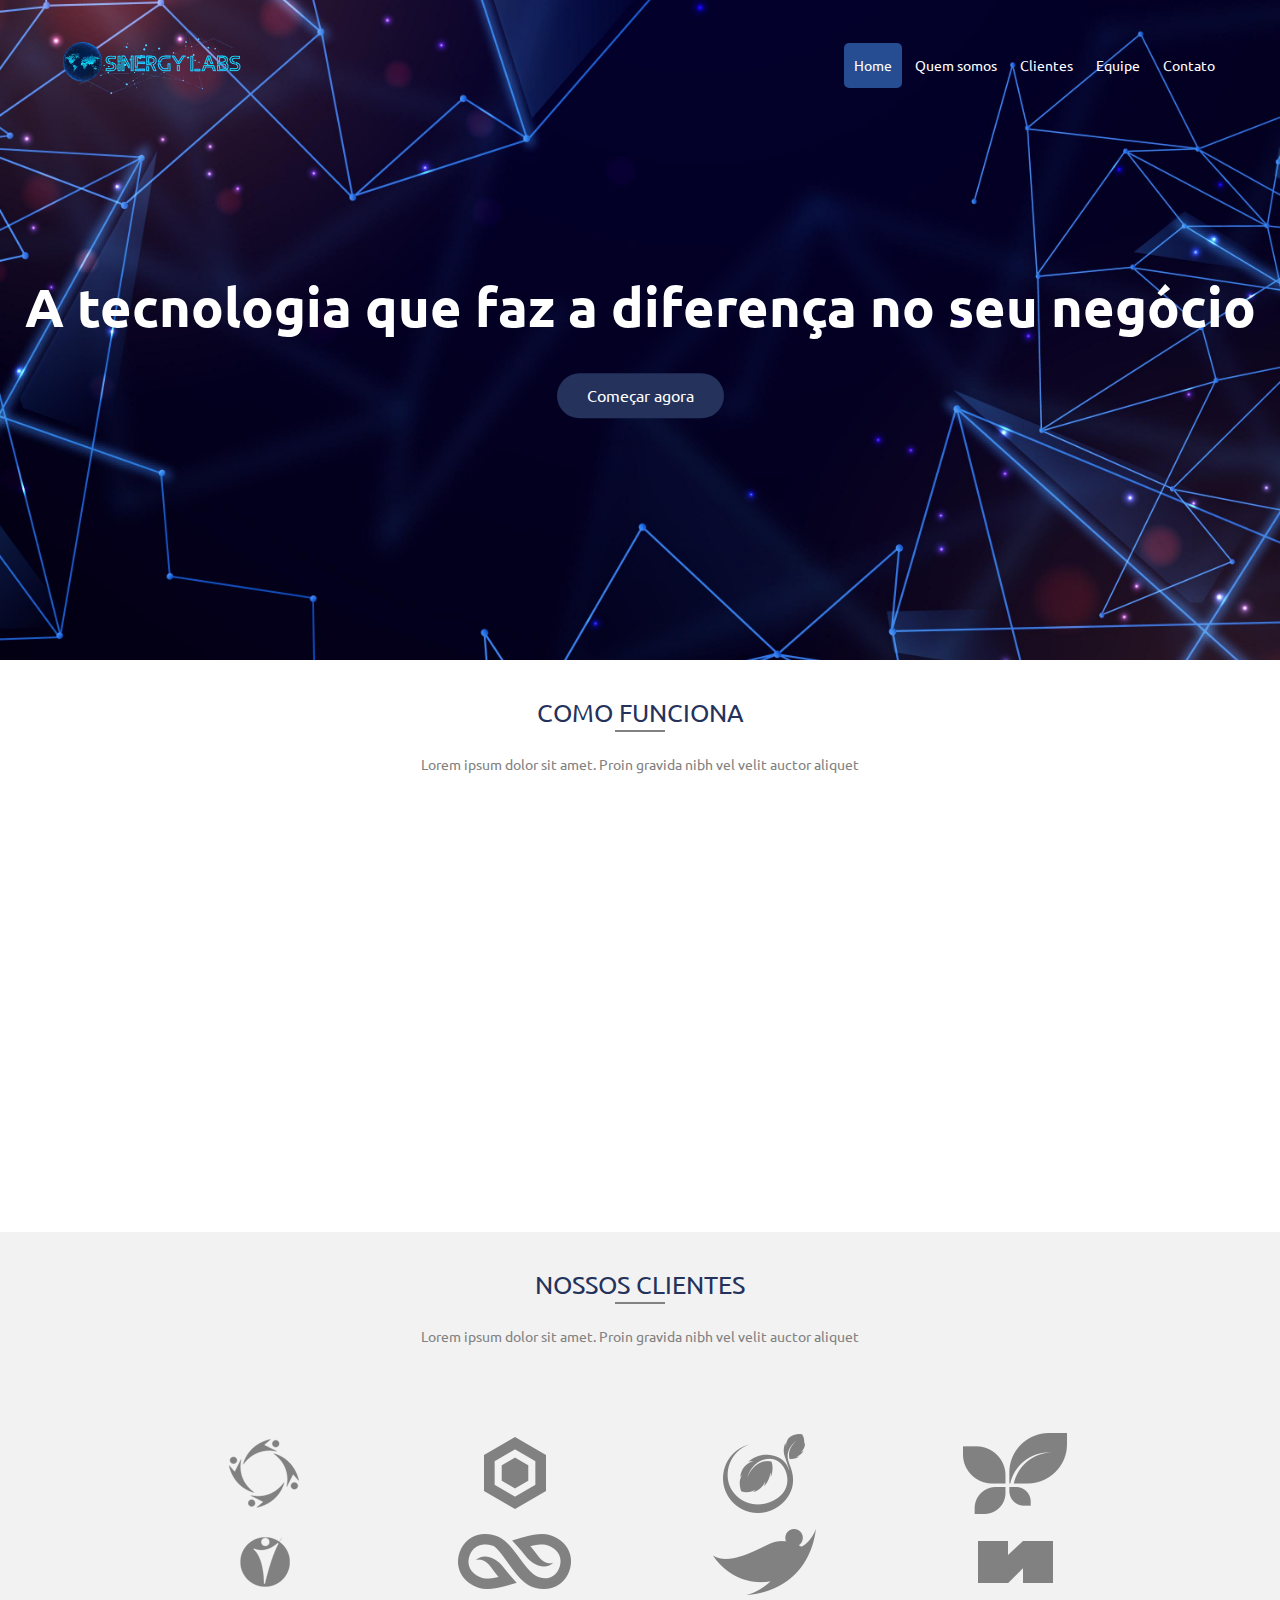
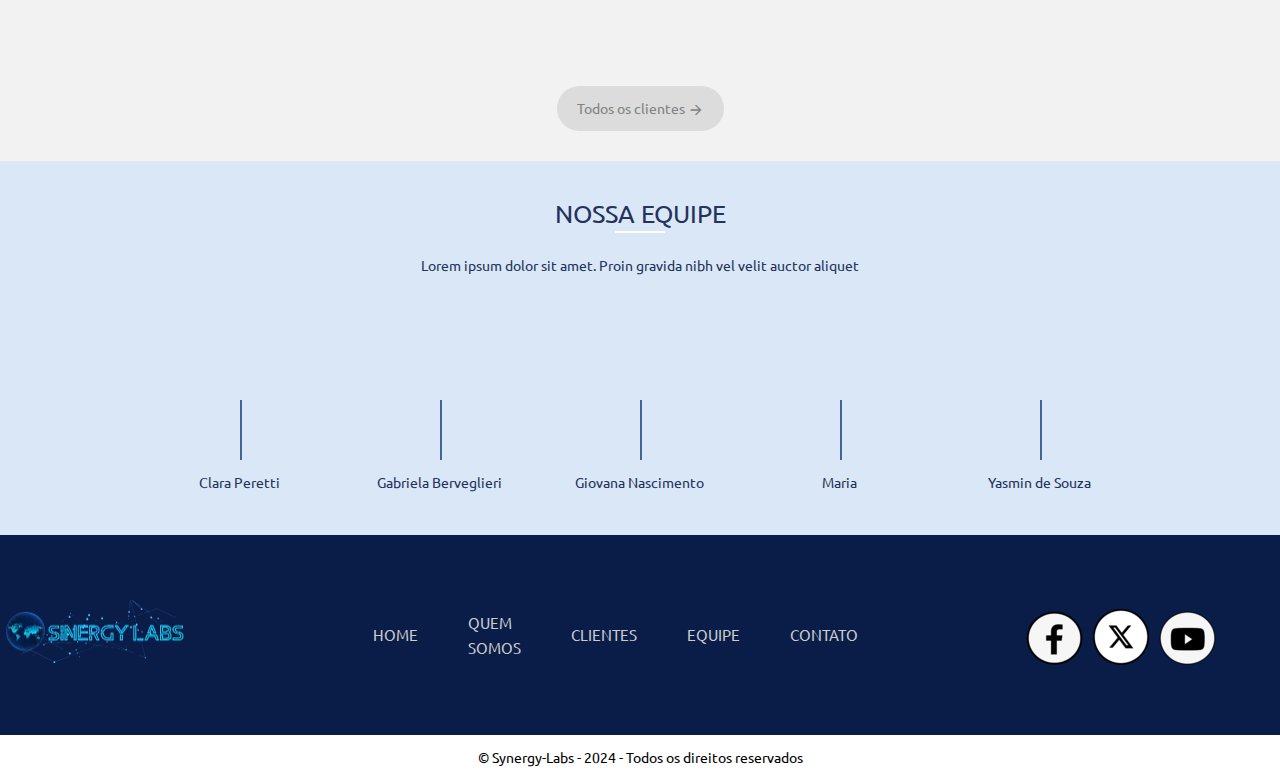
==== index.html @ ee0188ac "commit clara" ====
<!doctype html>
<html lang="pt-br">
<head>
  <meta charset="UTF-8">
  <meta http-equiv="X-UA-Compatible" content="IE=edge">
  <meta name="viewport" content="width=device-width, initial-scale=1">
  <title>Chatschool</title>
  <link href="https://fonts.googleapis.com/css?family=Open+Sans" rel="stylesheet">
  <link href="https://fonts.googleapis.com/icon?family=Material+Icons" rel="stylesheet">
  <link href="css/pages/home.min.css" rel="stylesheet">
  <link href="https://unpkg.com/aos@2.3.1/dist/aos.css" rel="stylesheet">
</head>
<body>
  <header id="header" class="page-home">
    <div class="container">
      <div class="row">
        <div class="col col-desktop-3 col-6">
          <a href="index.html">
            <img src="images/logo-synergy.png" alt="Logo da Chatschool">
          </a>
        </div>
        <div class="col col-desktop-9 col-6">
          <nav>
            <ul>
              <li><a href="/" class="active">Home</a></li>
              <li><a href="quem-somos.html">Quem somos</a></li>
              <li><a href="clientes.html">Clientes</a></li>
              <li><a href="equipe.html">Equipe</a></li>
              <li><a href="contato.html">Contato</a></li>
            </ul>
          </nav>
        </div>
      </div>
      <div class="row">
        <div class="col col-desktop-12 title">
          <h1>A tecnologia que faz a diferença no seu negócio</h1>
          <a href="produto.html" class="btn">Começar agora</a>
        </div>
      </div>
    </div>
  </header>
  <main>
    <section id="how-it-work" class="section section-center">
      <h2>Como funciona</h2>
      <p class="subtitle">Lorem ipsum dolor sit amet. Proin gravida nibh vel velit auctor aliquet</p>

      <div class="container">
        <div class="row">
          <div class="col col-desktop-4" data-aos="fade-right">
            <div class="icon-container">
              <i class="material-icons">schedule</i>
            </div>
            <h3>Chat em tempo real</h3>
            <p>Aenean sollicitudin, lorem quis bibendum. Lorem Ipsum. Proin gravida nibh vel velit auctor aliquet. Aenean sollicitudin, lorem quis bibendum auctor,</p>
            <p><a href="" id="btn-como-funciona" class="btn">Saiba mais</a></p>
          </div>
          <div class="col col-desktop-4" data-aos="zoom-in">
            <div class="icon-container">
              <i class="material-icons">work</i>
            </div>
            <h3>Grupo de trabalho</h3>
            <p>Aenean sollicitudin, lorem quis bibendum. Lorem Ipsum. Proin gravida nibh vel velit auctor aliquet. Aenean sollicitudin, lorem quis bibendum auctor,</p>
            <p><a href="" id="btn-como-funciona" class="btn">Saiba mais</a></p>
          </div>
          <div class="col col-desktop-4" data-aos="fade-left">
            <div class="icon-container">
              <i class="material-icons">https</i>
            </div>
            <h3>Segurança</h3>
            <p>Aenean sollicitudin, lorem quis bibendum. Lorem Ipsum. Proin gravida nibh vel velit auctor aliquet. Aenean sollicitudin, lorem quis bibendum auctor,</p>
            <p><a href="" id="btn-como-funciona" class="btn">Saiba mais</a></p>
          </div>
        </div>
      </div>

    </section>
    <section id="customers" class="section section-center">
      <h2>Nossos clientes</h2>
      <p class="subtitle">Lorem ipsum dolor sit amet. Proin gravida nibh vel velit auctor aliquet</p>

      <div class="container">
        <div class="row">
          <div class="col col-desktop-3"><img src="images/clientes/icon1.png" alt=""></div>
          <div class="col col-desktop-3"><img src="images/clientes/icon2.png" alt=""></div>
          <div class="col col-desktop-3"><img src="images/clientes/icon3.png" alt=""></div>
          <div class="col col-desktop-3"><img src="images/clientes/icon4.png" alt=""></div>
        </div>

        <div class="row">
          <div class="col col-desktop-3"><img src="images/clientes/icon5.png" alt=""></div>
          <div class="col col-desktop-3"><img src="images/clientes/icon6.png" alt=""></div>
          <div class="col col-desktop-3"><img src="images/clientes/icon7.png" alt=""></div>
          <div class="col col-desktop-3"><img src="images/clientes/icon8.png" alt=""></div>
        </div>
        <div class="row">
          <div class="col col-desktop-12">
            <a href="" class="btn">Todos os clientes <i class="material-icons">arrow_forward</i></a>
          </div>
        </div>
      </div>
    </section>
    <section id="team" class="section section-center">
      <h2>Nossa equipe</h2>
      <p class="subtitle">Lorem ipsum dolor sit amet. Proin gravida nibh vel velit auctor aliquet</p>
      <div class="container">
        <div class="row">
          <div class="col col-offset-desktop-1 col-desktop-2">
            <div class="img-box-round"><img src="images/team/minhafoto.jpg" alt=""></div>
            <p class="img-box-label">Clara Peretti</p>
          </div>
          <div class="col col-desktop-2">
            <div class="img-box-round"><img src="images/team/minhafoto.jpg" alt=""></div>
            <p class="img-box-label">Gabriela Berveglieri</p>
          </div>
          <div class="col col-desktop-2">
            <div class="img-box-round"><img src="images/team/minhafoto.jpg" alt=""></div>
            <p class="img-box-label">Giovana Nascimento</p>
          </div>
          <div class="col col-desktop-2">
            <div class="img-box-round"><img src="images/team/minhafoto.jpg" alt=""></div>
            <p class="img-box-label">Maria</p>
          </div>
          <div class="col col-desktop-2">
            <div class="img-box-round"><img src="images/team/minhafoto.jpg" alt=""></div>
            <p class="img-box-label">Yasmin de Souza</p>
          </div>
        </div>
      </div>
    </section>
  </main>
  <footer id="footer">
    <div class="container">
      <div class="row" id="container-footer-main">
        <div class="col col-offset-desktop-1 col-desktop-3">
          <p><a href=""><img src="images/logo-synergy.png" alt="Logo da Chatschool"></a></p>
        </div>
        <div id="container-footer">
          <div id="subcontainer-footer" class="col col-offset-desktop-1 col-desktop-2 col-2">
            <nav>
              <ul>
                <li><a href="/" class="active">Home</a></li>
                <li><a href="quem-somos.html">Quem somos</a></li>
                <li><a href="clientes.html">Clientes</a></li>
                <li><a href="equipe.html">Equipe</a></li>
                <li><a href="contato.html">Contato</a></li>
              </ul>
            </nav>
          </div>
          <div id="redes-footer" class="col col-desktop-3 social col-4">
            <a href=""><img src="images/social-facebook.png" alt=""></a>
            <a href=""><img src="images/social-twitter.png" alt=""></a>
            <a href=""><img src="images/social-youtube.png" alt=""></a>
          </div>
        </div>
      </div>
    </div>
  </footer>

  <div id="copyright">
    &copy; Synergy-Labs - 2024 - Todos os direitos reservados
  </div>
  <script src="https://unpkg.com/aos@2.3.1/dist/aos.js"></script>
  <script>
    AOS.init();
  </script>
</body>
</html>
---- css/pages/home.min.css ----
/*
    Prioridade:
    id
    class
    tag
    ordem
*/
@import url('https://fonts.googleapis.com/css2?family=Ubuntu:ital,wght@0,300;0,400;0,500;0,700;1,300;1,400;1,500;1,700&display=swap');
* {
    box-sizing: border-box;

}

a {
    text-decoration: none;
}

body {
    margin: 0;
    padding: 0;
    font-size: 14px;
    font-family: "Ubuntu", sans-serif;
}

p {
    margin: 10px 0 10px 0;
}

/**
 * Cálculo colunas:
 * largura_unica_porcentagem = 100 / maximo_colunas
 *
 * Multiplicamos largura_unica_porcentagem pelo tamanho da coluna
 */
.container,
.container-fluid {
    width: 100%;
    padding-left: 15px;
    padding-right: 15px
}

.row {
    display: flex;
    align-items: center;
    justify-content: start;
    margin-left: -15px;
    margin-right: -15px
}

.row:before,
.row:after {
    content: " ";
    display: table
}

.row:after {
    clear: both
}

.row img{
    max-width: 200px;
}

a.btn {
    background-color: #24325c;
}

.col {
    position: relative;
    padding-left: 15px;
    padding-right: 15px;
    min-height: 1px;
    float: left
}

.col-1 {
    width: 16.666666%
}

.col-2 {
    width: 33.333332%
}

.col-3 {
    width: 49.999998%
}

.col-4 {
    width: 66.666664%
}

.col-5 {
    width: 83.33333%
}

.col-6 {
    width: 100%
}

@media (min-width:992px) {
    .container {
        max-width: 992px;
        margin: 0 auto
    }

    .col-desktop-1 {
        width: 8.333333%
    }

    .col-desktop-2 {
        width: 16.66%
    }

    .col-desktop-3 {
        width: 24.999999%
    }

    .col-desktop-4 {
        width: 33.333332%
    }

    .col-desktop-5 {
        width: 41.666665%
    }

    .col-desktop-6 {
        width: 49.999998%
    }

    .col-desktop-7 {
        width: 58.333331%
    }

    .col-desktop-8 {
        width: 66.666664%
    }

    .col-desktop-9 {
        width: 74.999997%
    }

    .col-desktop-10 {
        width: 83.33333%
    }

    .col-desktop-11 {
        width: 91.666663%
    }

    .col-desktop-12 {
        width: 100%
    }

    .col-offset-desktop-1 {
        margin-left: 8.333333%
    }

    .col-offset-desktop-2 {
        margin-left: 16.66%
    }

    .col-offset-desktop-3 {
        margin-left: 24.999999%
    }

    .col-offset-desktop-4 {
        margin-left: 33.333332%
    }

    .col-offset-desktop-5 {
        margin-left: 41.666665%
    }

    .col-offset-desktop-6 {
        margin-left: 49.999998%
    }

    .col-offset-desktop-7 {
        margin-left: 58.333331%
    }

    .col-offset-desktop-8 {
        margin-left: 66.666664%
    }

    .col-offset-desktop-9 {
        margin-left: 74.999997%
    }

    .col-offset-desktop-10 {
        margin-left: 83.33333%
    }

    .col-offset-desktop-11 {
        margin-left: 91.666663%
    }

    .col-offset-desktop-12 {
        margin-left: 100%
    }
}

@media (min-width:1200px) {
    .container {
        max-width: 1200px
    }
}

.btn {
    background-color: rgb(84, 209, 84);
    color: #fff;
    display: inline-block;
    border-radius: 30px;
    padding: 10px 20px;
    text-decoration: none;
    transition: ease .5s all;
    border: none;
    cursor: pointer
}

.btn:hover {
    background-color: #24325c;
}

.btn.orange {
    background-color: #fed136
}

.btn.orange:hover {
    background-color: black
}

h2 {
    text-transform: uppercase;
    font-weight: normal;
    text-align: center;
    font-size: 25px;
    margin: 10px 0 20px 0;
    color: #24325c;
}

h2:after {
    content: '';
    display: block;
    background-color: rgb(130, 130, 130);
    margin: 5px auto 0 auto;
    width: 50px;
    height: 2px
}

.subtitle {
    margin-bottom: 80px
}

.text-left {
    text-align: left
}

.icon-container {
    display: inline-block;
    width: 140px;
    height: 140px;
    background: #b2cdec7a;
    box-shadow: 0px 0px 10px rgba(0, 0, 0, 0.425);
    border-radius: 30px;
    position: relative
}

.icon-container .material-icons {
    display: block;
    font-size: 85px;
    color: #000000;
    position: absolute;
    top: 50%;
    left: 50%;
    transform: translate(-50%, -50%);
    cursor: default
}

.img-box-round {
    display: inline-block;
    border-radius: 100%;
    overflow: hidden
}

.img-box-label:before {
    content: '';
    display: block;
    width: 50%;
    height: 60px;
    border-right: 2px solid #44649c;
    background: transparent;
    margin-bottom: 10px
}

#btn-como-funciona:hover{
    background-color: #0e3872a4;
}

nav ul,
nav ul li {
    list-style: none;
    margin: 0;
    padding: 0
}

body {
    font-family: "Ubuntu", sans-serif;
    color: rgb(130, 130, 130);
    line-height: 25px
}

#header .btn {
    font-size: 16px;
    padding: 10px 30px
}

#header .btn:hover {
    background-color: #44649c;
}

#header nav a {
    display: inline-block;
    text-decoration: none;
    padding: 10px;
    border-radius: 5px
}

#header nav a:hover,
#header nav a.active {
    background-color: #3976cba4;
}

#header h1 {
    font-size: 54px;
    line-height: 60px
}

#header {
    background: #000 no-repeat fixed center;
    background-size: cover;
    color: #fff;
    width: 100%;
    height: 660px;
    position: relative;
    padding-top: 30px
}

#header a {
    color: #fff;
    transition: ease .5s all
}

#header nav {
    text-align: right
}

#header nav ul,
#header nav ul li {
    display: inline-block
}

#header .title {
    position: absolute;
    left: 0;
    top: 50%;
    transform: translate(0, -50%);
    text-align: center
}

.section {
    padding: 30px 0 30px 0
}

.section-center {
    text-align: center
}

#footer {
    background-color: #091d48;
    text-align: left;
}

#footer,
#footer a {
    color: rgb(204, 204, 204);
}

#footer h3,
#footer nav li {
    text-transform: uppercase;
}

#footer h3:after {
    content: '';
    display: block;
    border-bottom: 2px solid rgb(204, 204, 204);
    width: 30px;
}

#footer nav li {
    padding: 3px 0
}

#footer nav li a:hover {
    color: rgb(255, 255, 255)
}

#footer .social {
    height: 200px;
    line-height: 200px;
    text-align: right
}

#footer .social a {
    display: inline-block;
    padding: 0 0 0 10px;
    opacity: 1
}

#footer .social a:hover {
    opacity: .5;
    transition: ease .3s all
}

#footer .social img {
    vertical-align: middle
}

#copyright {
    text-align: center;
    background-color: rgb(34, 34, 34);
    padding: 10px
}

@media (max-width:992px) {

    #header,
    #header nav {
        text-align: center
    }
}

#header.page-home {
    background: url(../../images/backgroud-home2.jpg) no-repeat center center;
    background-size: cover;
}

#customers {
    background-color: rgb(242, 242, 242)
}

#customers .btn {
    margin-top: 80px;
    background-color: rgb(220, 220, 220);
    color: rgb(130, 130, 130)
}

#customers .btn:hover {
    background-color: rgb(130, 130, 130);
    color: rgb(220, 220, 220)
}

#customers .btn .material-icons {
    vertical-align: middle;
    font-size: 16px
}

#customers .container {
    max-width: 1000px
}

#team {
    background-color: #b2cdec7a;
    color: #24325c
}

#team h2:after {
    background-color: rgb(255, 255, 255)
}

.img-box-round  img{
    max-width: 150px;

}

#copyright{
    background-color: white;
    color: black;
}

#container-footer-main{
    display: flex;
    align-items: center;
    justify-content: center;
    gap: 100px
}

#container-footer{
    display: flex;
    align-items: center;
    justify-content: center;
    gap: 250px
}

#subcontainer-footer ul{
    display: flex;
    gap: 50px;
    align-items: center;
    justify-content: center;
    font-size: 15px;
}


#redes-footer{
    display: flex;
    align-items: center;
    justify-content: center;
    width: 20rem;
}
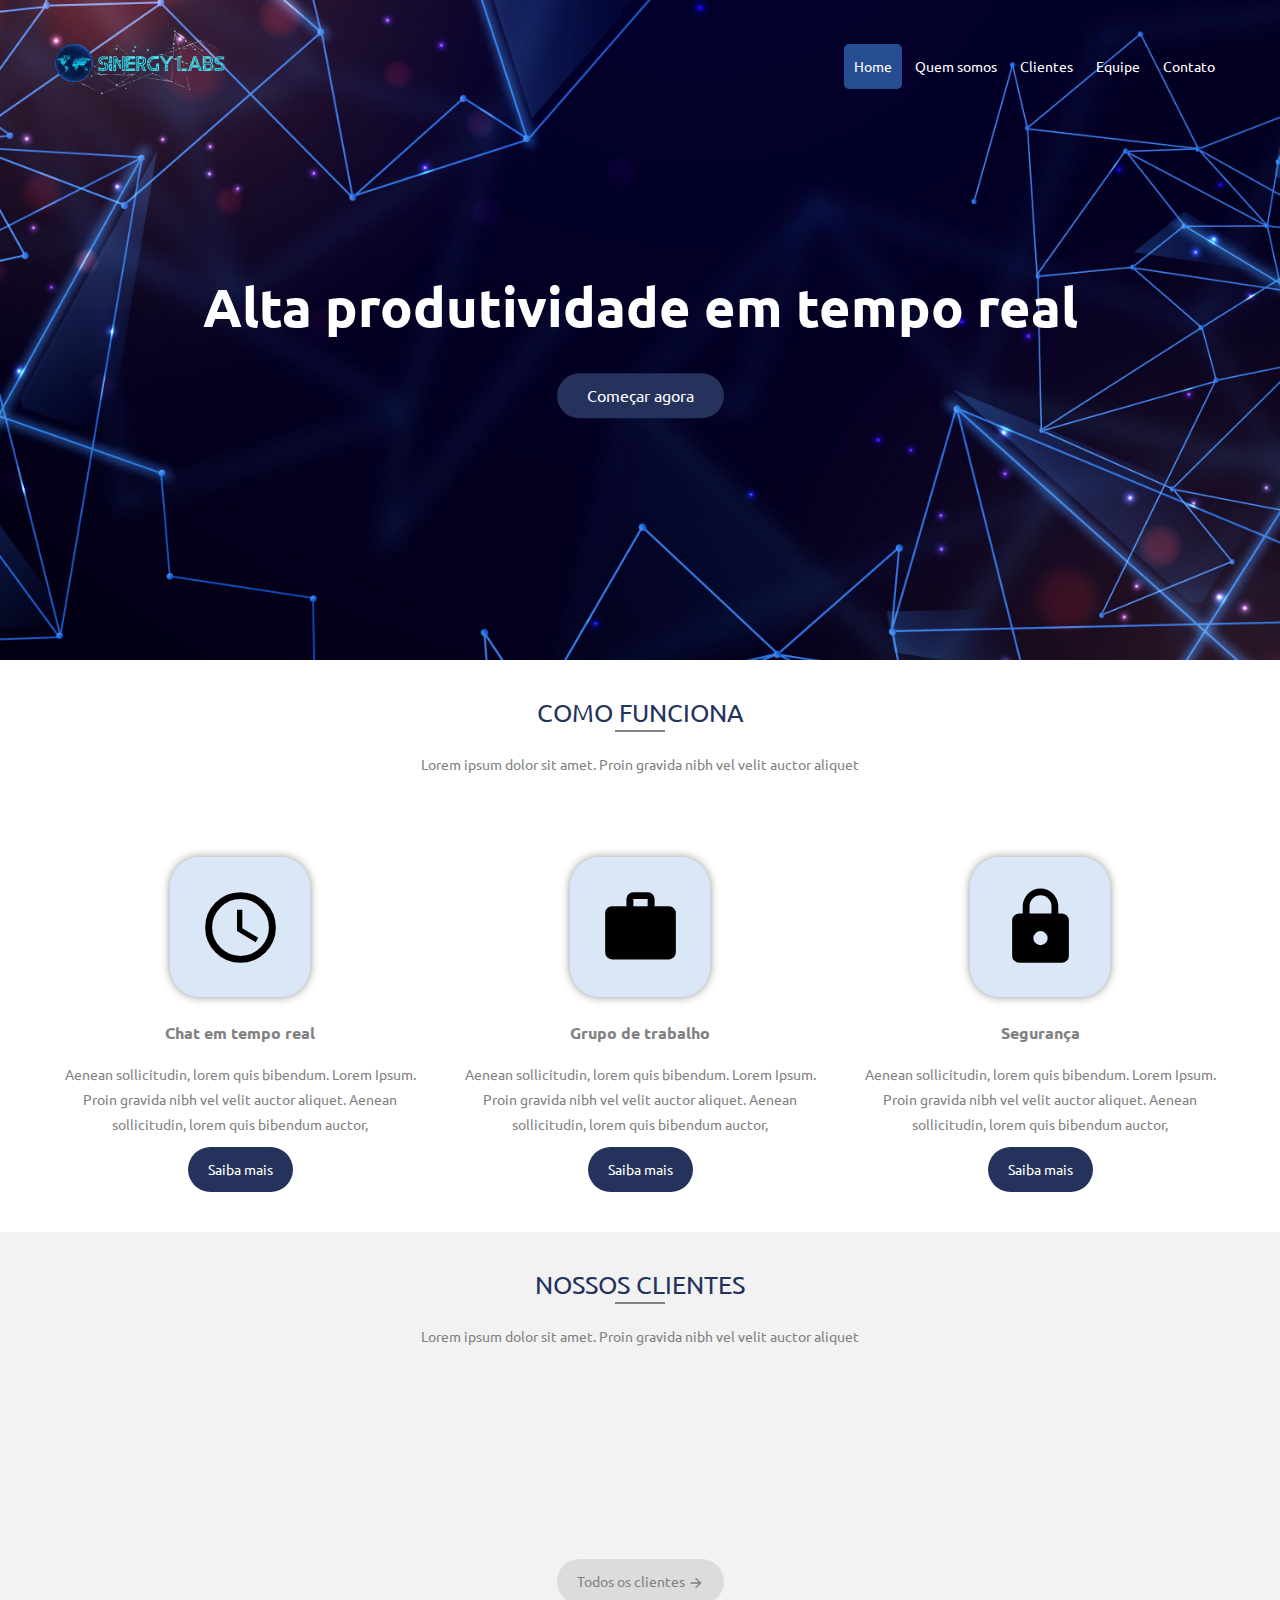
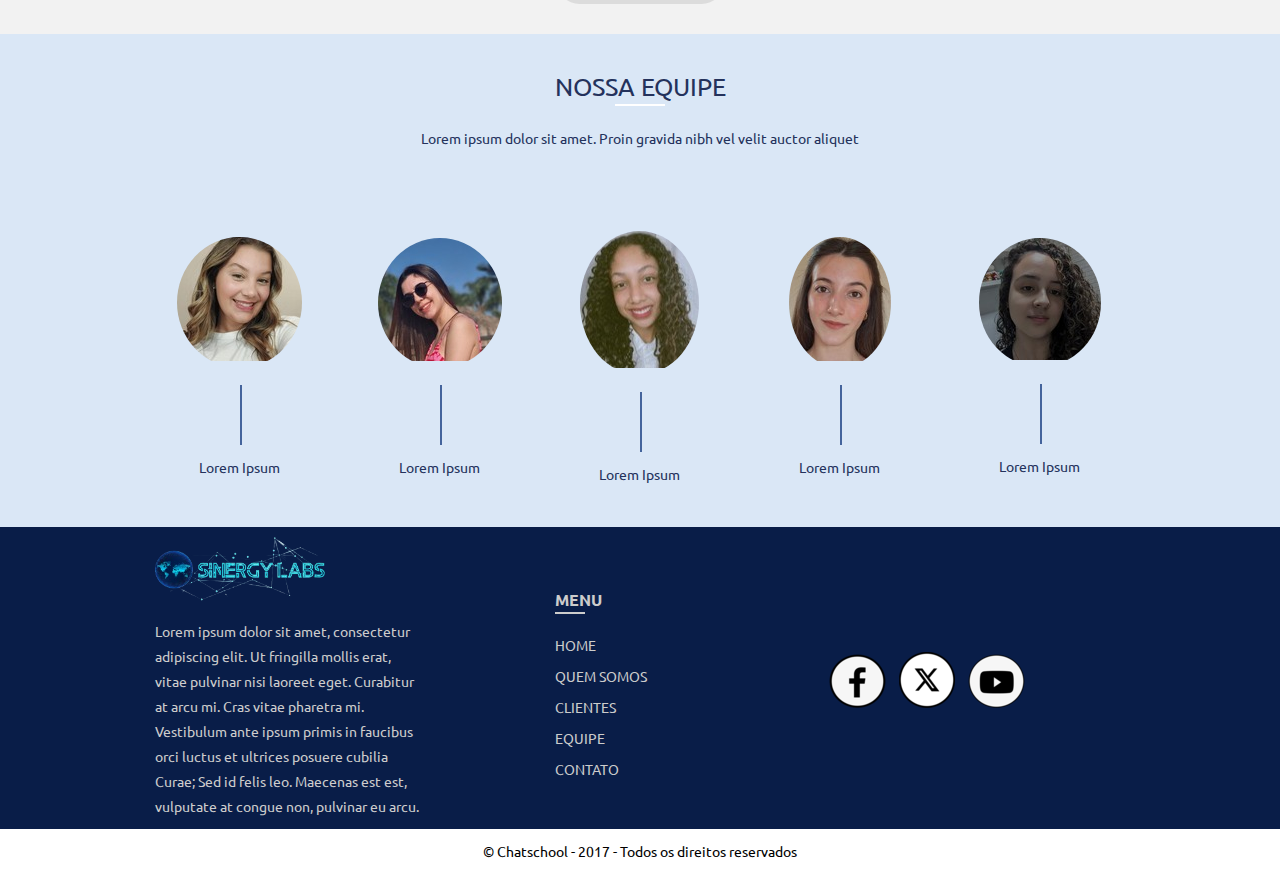
==== commit 7ad9e4bf: "Maria" ====
--- a/index.html
+++ b/index.html
@@ -8,7 +8,6 @@
   <link href="https://fonts.googleapis.com/css?family=Open+Sans" rel="stylesheet">
   <link href="https://fonts.googleapis.com/icon?family=Material+Icons" rel="stylesheet">
   <link href="css/pages/home.min.css" rel="stylesheet">
-  <link href="https://unpkg.com/aos@2.3.1/dist/aos.css" rel="stylesheet">
 </head>
 <body>
   <header id="header" class="page-home">
@@ -16,7 +15,7 @@
       <div class="row">
         <div class="col col-desktop-3 col-6">
           <a href="index.html">
-            <img src="images/logo-synergy.png" alt="Logo da Chatschool">
+            <img src="images/logo.png" alt="Logo da Chatschool">
           </a>
         </div>
         <div class="col col-desktop-9 col-6">
@@ -33,7 +32,7 @@
       </div>
       <div class="row">
         <div class="col col-desktop-12 title">
-          <h1>A tecnologia que faz a diferença no seu negócio</h1>
+          <h1>Alta produtividade em tempo real</h1>
           <a href="produto.html" class="btn">Começar agora</a>
         </div>
       </div>
@@ -46,29 +45,29 @@
 
       <div class="container">
         <div class="row">
-          <div class="col col-desktop-4" data-aos="fade-right">
+          <div class="col col-desktop-4">
             <div class="icon-container">
               <i class="material-icons">schedule</i>
             </div>
             <h3>Chat em tempo real</h3>
             <p>Aenean sollicitudin, lorem quis bibendum. Lorem Ipsum. Proin gravida nibh vel velit auctor aliquet. Aenean sollicitudin, lorem quis bibendum auctor,</p>
-            <p><a href="" id="btn-como-funciona" class="btn">Saiba mais</a></p>
+            <p><a href="" class="btn">Saiba mais</a></p>
           </div>
-          <div class="col col-desktop-4" data-aos="zoom-in">
+          <div class="col col-desktop-4">
             <div class="icon-container">
               <i class="material-icons">work</i>
             </div>
             <h3>Grupo de trabalho</h3>
             <p>Aenean sollicitudin, lorem quis bibendum. Lorem Ipsum. Proin gravida nibh vel velit auctor aliquet. Aenean sollicitudin, lorem quis bibendum auctor,</p>
-            <p><a href="" id="btn-como-funciona" class="btn">Saiba mais</a></p>
+            <p><a href="" class="btn">Saiba mais</a></p>
           </div>
-          <div class="col col-desktop-4" data-aos="fade-left">
+          <div class="col col-desktop-4">
             <div class="icon-container">
               <i class="material-icons">https</i>
             </div>
             <h3>Segurança</h3>
             <p>Aenean sollicitudin, lorem quis bibendum. Lorem Ipsum. Proin gravida nibh vel velit auctor aliquet. Aenean sollicitudin, lorem quis bibendum auctor,</p>
-            <p><a href="" id="btn-como-funciona" class="btn">Saiba mais</a></p>
+            <p><a href="" class="btn">Saiba mais</a></p>
           </div>
         </div>
       </div>
@@ -105,24 +104,24 @@
       <div class="container">
         <div class="row">
           <div class="col col-offset-desktop-1 col-desktop-2">
-            <div class="img-box-round"><img src="images/team/minhafoto.jpg" alt=""></div>
-            <p class="img-box-label">Clara Peretti</p>
+            <div class="img-box-round"><img src="images/team/team1.jpg" alt=""></div>
+            <p class="img-box-label">Lorem Ipsum</p>
           </div>
           <div class="col col-desktop-2">
-            <div class="img-box-round"><img src="images/team/minhafoto.jpg" alt=""></div>
-            <p class="img-box-label">Gabriela Berveglieri</p>
+            <div class="img-box-round"><img src="images/team/team2.jpg" alt=""></div>
+            <p class="img-box-label">Lorem Ipsum</p>
           </div>
           <div class="col col-desktop-2">
-            <div class="img-box-round"><img src="images/team/minhafoto.jpg" alt=""></div>
-            <p class="img-box-label">Giovana Nascimento</p>
+            <div class="img-box-round"><img src="images/team/team3.jpg" alt=""></div>
+            <p class="img-box-label">Lorem Ipsum</p>
           </div>
           <div class="col col-desktop-2">
-            <div class="img-box-round"><img src="images/team/minhafoto.jpg" alt=""></div>
-            <p class="img-box-label">Maria</p>
+            <div class="img-box-round"><img src="images/team/team4.jpg" alt=""></div>
+            <p class="img-box-label">Lorem Ipsum</p>
           </div>
           <div class="col col-desktop-2">
-            <div class="img-box-round"><img src="images/team/minhafoto.jpg" alt=""></div>
-            <p class="img-box-label">Yasmin de Souza</p>
+            <div class="img-box-round"><img src="images/team/team5.jpg" alt=""></div>
+            <p class="img-box-label">Lorem Ipsum</p>
           </div>
         </div>
       </div>
@@ -130,38 +129,34 @@
   </main>
   <footer id="footer">
     <div class="container">
-      <div class="row" id="container-footer-main">
+      <div class="row">
         <div class="col col-offset-desktop-1 col-desktop-3">
-          <p><a href=""><img src="images/logo-synergy.png" alt="Logo da Chatschool"></a></p>
+          <p><a href=""><img src="images/logo.png" alt="Logo da Sinergy Labs"></a></p>
+          <p>Lorem ipsum dolor sit amet, consectetur adipiscing elit. Ut fringilla mollis erat, vitae pulvinar nisi laoreet eget. Curabitur at arcu mi. Cras vitae pharetra mi. Vestibulum ante ipsum primis in faucibus orci luctus et ultrices posuere cubilia Curae; Sed id felis leo. Maecenas est est, vulputate at congue non, pulvinar eu arcu.</p>
         </div>
-        <div id="container-footer">
-          <div id="subcontainer-footer" class="col col-offset-desktop-1 col-desktop-2 col-2">
-            <nav>
-              <ul>
-                <li><a href="/" class="active">Home</a></li>
-                <li><a href="quem-somos.html">Quem somos</a></li>
-                <li><a href="clientes.html">Clientes</a></li>
-                <li><a href="equipe.html">Equipe</a></li>
-                <li><a href="contato.html">Contato</a></li>
-              </ul>
-            </nav>
-          </div>
-          <div id="redes-footer" class="col col-desktop-3 social col-4">
-            <a href=""><img src="images/social-facebook.png" alt=""></a>
-            <a href=""><img src="images/social-twitter.png" alt=""></a>
-            <a href=""><img src="images/social-youtube.png" alt=""></a>
-          </div>
+        <div class="col col-offset-desktop-1 col-desktop-2 col-2">
+          <h3>Menu</h3>
+          <nav>
+            <ul>
+              <li><a href="/" class="active">Home</a></li>
+              <li><a href="quem-somos.html">Quem somos</a></li>
+              <li><a href="clientes.html">Clientes</a></li>
+              <li><a href="equipe.html">Equipe</a></li>
+              <li><a href="contato.html">Contato</a></li>
+            </ul>
+          </nav>
+        </div>
+        <div class="col col-desktop-3 social col-4">
+          <a href=""><img src="images/social-facebook.png" alt=""></a>
+          <a href=""><img src="images/social-twitter.png" alt=""></a>
+          <a href=""><img src="images/social-youtube.png" alt=""></a>
         </div>
       </div>
     </div>
   </footer>
 
   <div id="copyright">
-    &copy; Synergy-Labs - 2024 - Todos os direitos reservados
+    &copy; Chatschool - 2017 - Todos os direitos reservados
   </div>
-  <script src="https://unpkg.com/aos@2.3.1/dist/aos.js"></script>
-  <script>
-    AOS.init();
-  </script>
 </body>
 </html>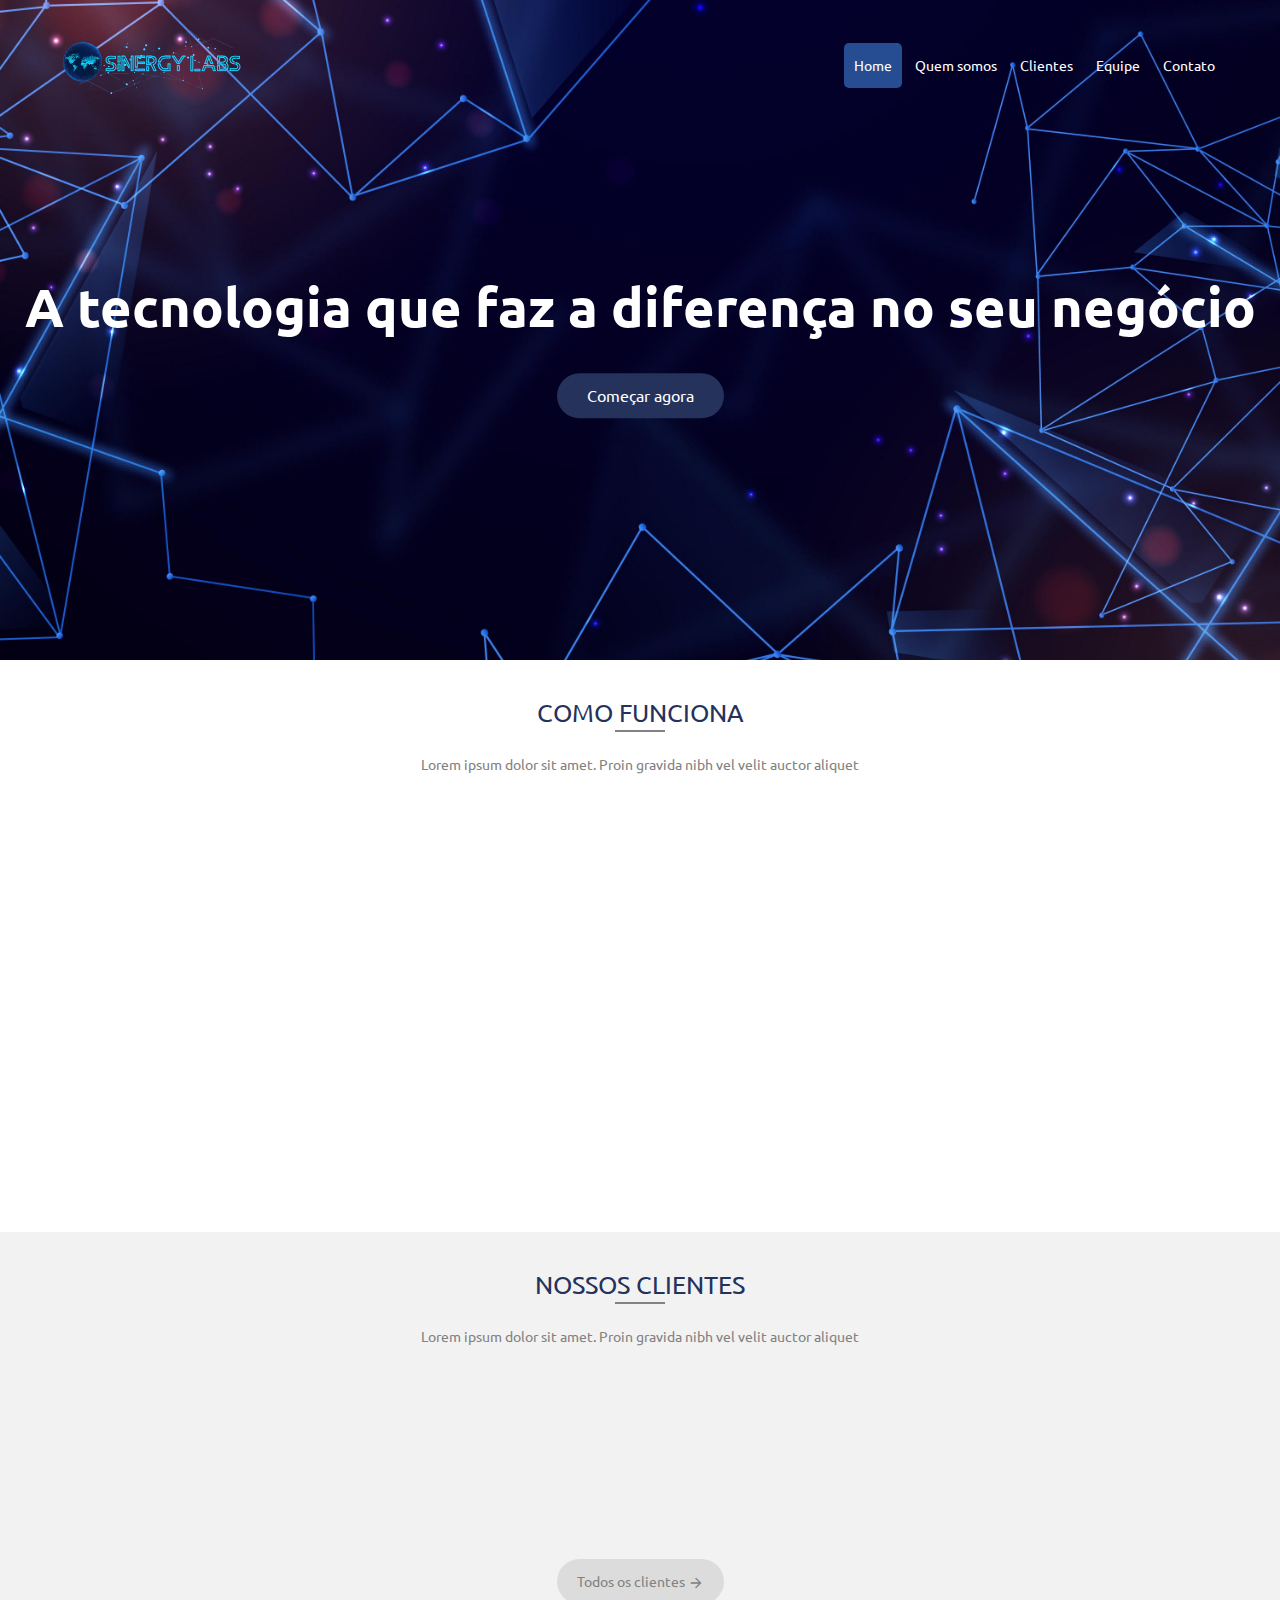
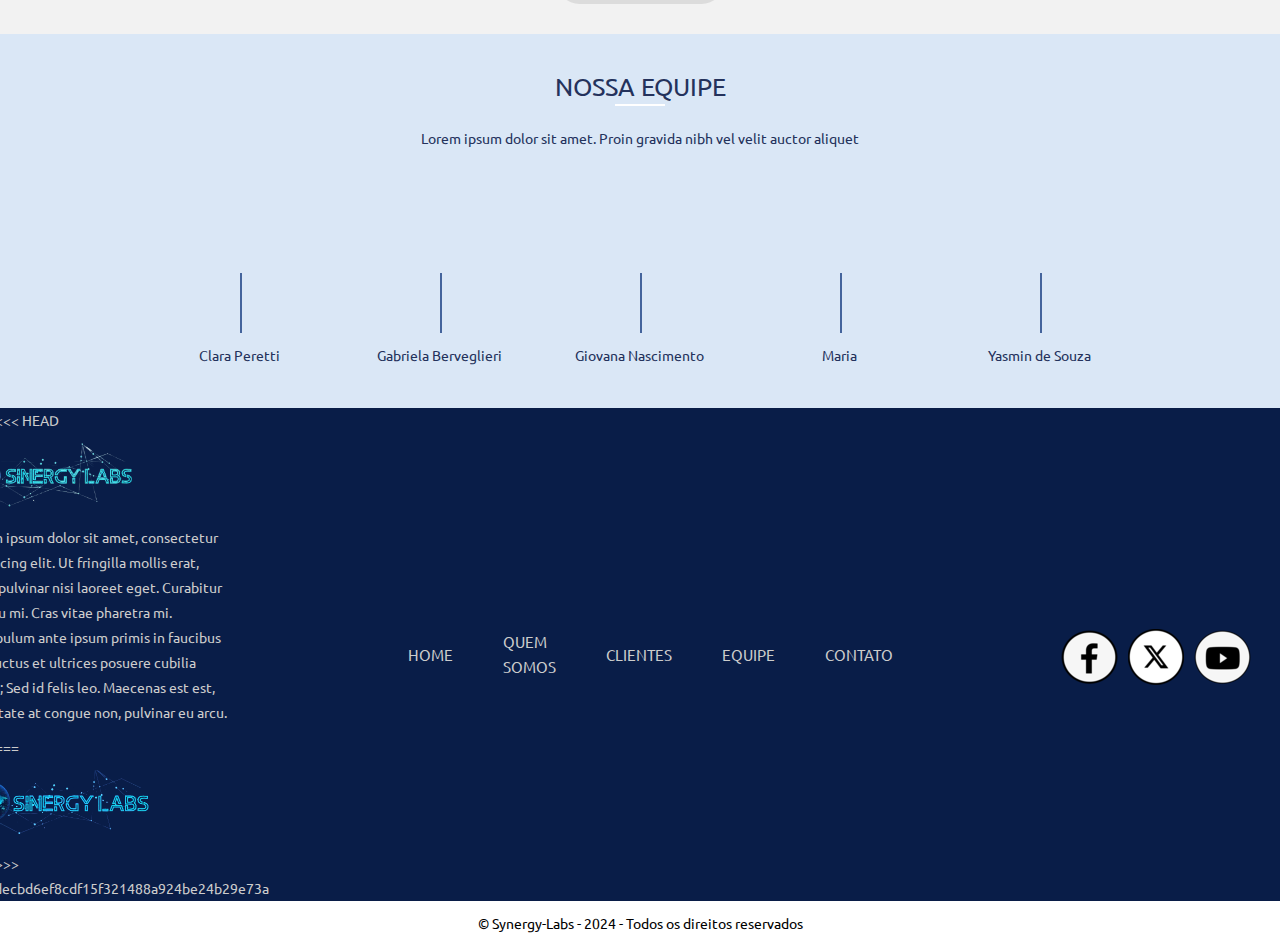
==== commit 833404ee: "Maria" ====
--- a/index.html
+++ b/index.html
@@ -8,6 +8,7 @@
   <link href="https://fonts.googleapis.com/css?family=Open+Sans" rel="stylesheet">
   <link href="https://fonts.googleapis.com/icon?family=Material+Icons" rel="stylesheet">
   <link href="css/pages/home.min.css" rel="stylesheet">
+  <link href="https://unpkg.com/aos@2.3.1/dist/aos.css" rel="stylesheet">
 </head>
 <body>
   <header id="header" class="page-home">
@@ -15,7 +16,7 @@
       <div class="row">
         <div class="col col-desktop-3 col-6">
           <a href="index.html">
-            <img src="images/logo.png" alt="Logo da Chatschool">
+            <img src="images/logo-synergy.png" alt="Logo da Chatschool">
           </a>
         </div>
         <div class="col col-desktop-9 col-6">
@@ -32,7 +33,7 @@
       </div>
       <div class="row">
         <div class="col col-desktop-12 title">
-          <h1>Alta produtividade em tempo real</h1>
+          <h1>A tecnologia que faz a diferença no seu negócio</h1>
           <a href="produto.html" class="btn">Começar agora</a>
         </div>
       </div>
@@ -45,29 +46,29 @@
 
       <div class="container">
         <div class="row">
-          <div class="col col-desktop-4">
+          <div class="col col-desktop-4" data-aos="fade-right">
             <div class="icon-container">
               <i class="material-icons">schedule</i>
             </div>
             <h3>Chat em tempo real</h3>
             <p>Aenean sollicitudin, lorem quis bibendum. Lorem Ipsum. Proin gravida nibh vel velit auctor aliquet. Aenean sollicitudin, lorem quis bibendum auctor,</p>
-            <p><a href="" class="btn">Saiba mais</a></p>
+            <p><a href="" id="btn-como-funciona" class="btn">Saiba mais</a></p>
           </div>
-          <div class="col col-desktop-4">
+          <div class="col col-desktop-4" data-aos="zoom-in">
             <div class="icon-container">
               <i class="material-icons">work</i>
             </div>
             <h3>Grupo de trabalho</h3>
             <p>Aenean sollicitudin, lorem quis bibendum. Lorem Ipsum. Proin gravida nibh vel velit auctor aliquet. Aenean sollicitudin, lorem quis bibendum auctor,</p>
-            <p><a href="" class="btn">Saiba mais</a></p>
+            <p><a href="" id="btn-como-funciona" class="btn">Saiba mais</a></p>
           </div>
-          <div class="col col-desktop-4">
+          <div class="col col-desktop-4" data-aos="fade-left">
             <div class="icon-container">
               <i class="material-icons">https</i>
             </div>
             <h3>Segurança</h3>
             <p>Aenean sollicitudin, lorem quis bibendum. Lorem Ipsum. Proin gravida nibh vel velit auctor aliquet. Aenean sollicitudin, lorem quis bibendum auctor,</p>
-            <p><a href="" class="btn">Saiba mais</a></p>
+            <p><a href="" id="btn-como-funciona" class="btn">Saiba mais</a></p>
           </div>
         </div>
       </div>
@@ -104,24 +105,24 @@
       <div class="container">
         <div class="row">
           <div class="col col-offset-desktop-1 col-desktop-2">
-            <div class="img-box-round"><img src="images/team/team1.jpg" alt=""></div>
-            <p class="img-box-label">Lorem Ipsum</p>
+            <div class="img-box-round"><img src="images/team/minhafoto.jpg" alt=""></div>
+            <p class="img-box-label">Clara Peretti</p>
           </div>
           <div class="col col-desktop-2">
-            <div class="img-box-round"><img src="images/team/team2.jpg" alt=""></div>
-            <p class="img-box-label">Lorem Ipsum</p>
+            <div class="img-box-round"><img src="images/team/minhafoto.jpg" alt=""></div>
+            <p class="img-box-label">Gabriela Berveglieri</p>
           </div>
           <div class="col col-desktop-2">
-            <div class="img-box-round"><img src="images/team/team3.jpg" alt=""></div>
-            <p class="img-box-label">Lorem Ipsum</p>
+            <div class="img-box-round"><img src="images/team/minhafoto.jpg" alt=""></div>
+            <p class="img-box-label">Giovana Nascimento</p>
           </div>
           <div class="col col-desktop-2">
-            <div class="img-box-round"><img src="images/team/team4.jpg" alt=""></div>
-            <p class="img-box-label">Lorem Ipsum</p>
+            <div class="img-box-round"><img src="images/team/minhafoto.jpg" alt=""></div>
+            <p class="img-box-label">Maria</p>
           </div>
           <div class="col col-desktop-2">
-            <div class="img-box-round"><img src="images/team/team5.jpg" alt=""></div>
-            <p class="img-box-label">Lorem Ipsum</p>
+            <div class="img-box-round"><img src="images/team/minhafoto.jpg" alt=""></div>
+            <p class="img-box-label">Yasmin de Souza</p>
           </div>
         </div>
       </div>
@@ -129,34 +130,43 @@
   </main>
   <footer id="footer">
     <div class="container">
-      <div class="row">
+      <div class="row" id="container-footer-main">
         <div class="col col-offset-desktop-1 col-desktop-3">
+<<<<<<< HEAD
           <p><a href=""><img src="images/logo.png" alt="Logo da Sinergy Labs"></a></p>
           <p>Lorem ipsum dolor sit amet, consectetur adipiscing elit. Ut fringilla mollis erat, vitae pulvinar nisi laoreet eget. Curabitur at arcu mi. Cras vitae pharetra mi. Vestibulum ante ipsum primis in faucibus orci luctus et ultrices posuere cubilia Curae; Sed id felis leo. Maecenas est est, vulputate at congue non, pulvinar eu arcu.</p>
+=======
+          <p><a href=""><img src="images/logo-synergy.png" alt="Logo da Chatschool"></a></p>
+>>>>>>> 8a29decbd6ef8cdf15f321488a924be24b29e73a
         </div>
-        <div class="col col-offset-desktop-1 col-desktop-2 col-2">
-          <h3>Menu</h3>
-          <nav>
-            <ul>
-              <li><a href="/" class="active">Home</a></li>
-              <li><a href="quem-somos.html">Quem somos</a></li>
-              <li><a href="clientes.html">Clientes</a></li>
-              <li><a href="equipe.html">Equipe</a></li>
-              <li><a href="contato.html">Contato</a></li>
-            </ul>
-          </nav>
-        </div>
-        <div class="col col-desktop-3 social col-4">
-          <a href=""><img src="images/social-facebook.png" alt=""></a>
-          <a href=""><img src="images/social-twitter.png" alt=""></a>
-          <a href=""><img src="images/social-youtube.png" alt=""></a>
+        <div id="container-footer">
+          <div id="subcontainer-footer" class="col col-offset-desktop-1 col-desktop-2 col-2">
+            <nav>
+              <ul>
+                <li><a href="/" class="active">Home</a></li>
+                <li><a href="quem-somos.html">Quem somos</a></li>
+                <li><a href="clientes.html">Clientes</a></li>
+                <li><a href="equipe.html">Equipe</a></li>
+                <li><a href="contato.html">Contato</a></li>
+              </ul>
+            </nav>
+          </div>
+          <div id="redes-footer" class="col col-desktop-3 social col-4">
+            <a href=""><img src="images/social-facebook.png" alt=""></a>
+            <a href=""><img src="images/social-twitter.png" alt=""></a>
+            <a href=""><img src="images/social-youtube.png" alt=""></a>
+          </div>
         </div>
       </div>
     </div>
   </footer>
 
   <div id="copyright">
-    &copy; Chatschool - 2017 - Todos os direitos reservados
+    &copy; Synergy-Labs - 2024 - Todos os direitos reservados
   </div>
+  <script src="https://unpkg.com/aos@2.3.1/dist/aos.js"></script>
+  <script>
+    AOS.init();
+  </script>
 </body>
 </html>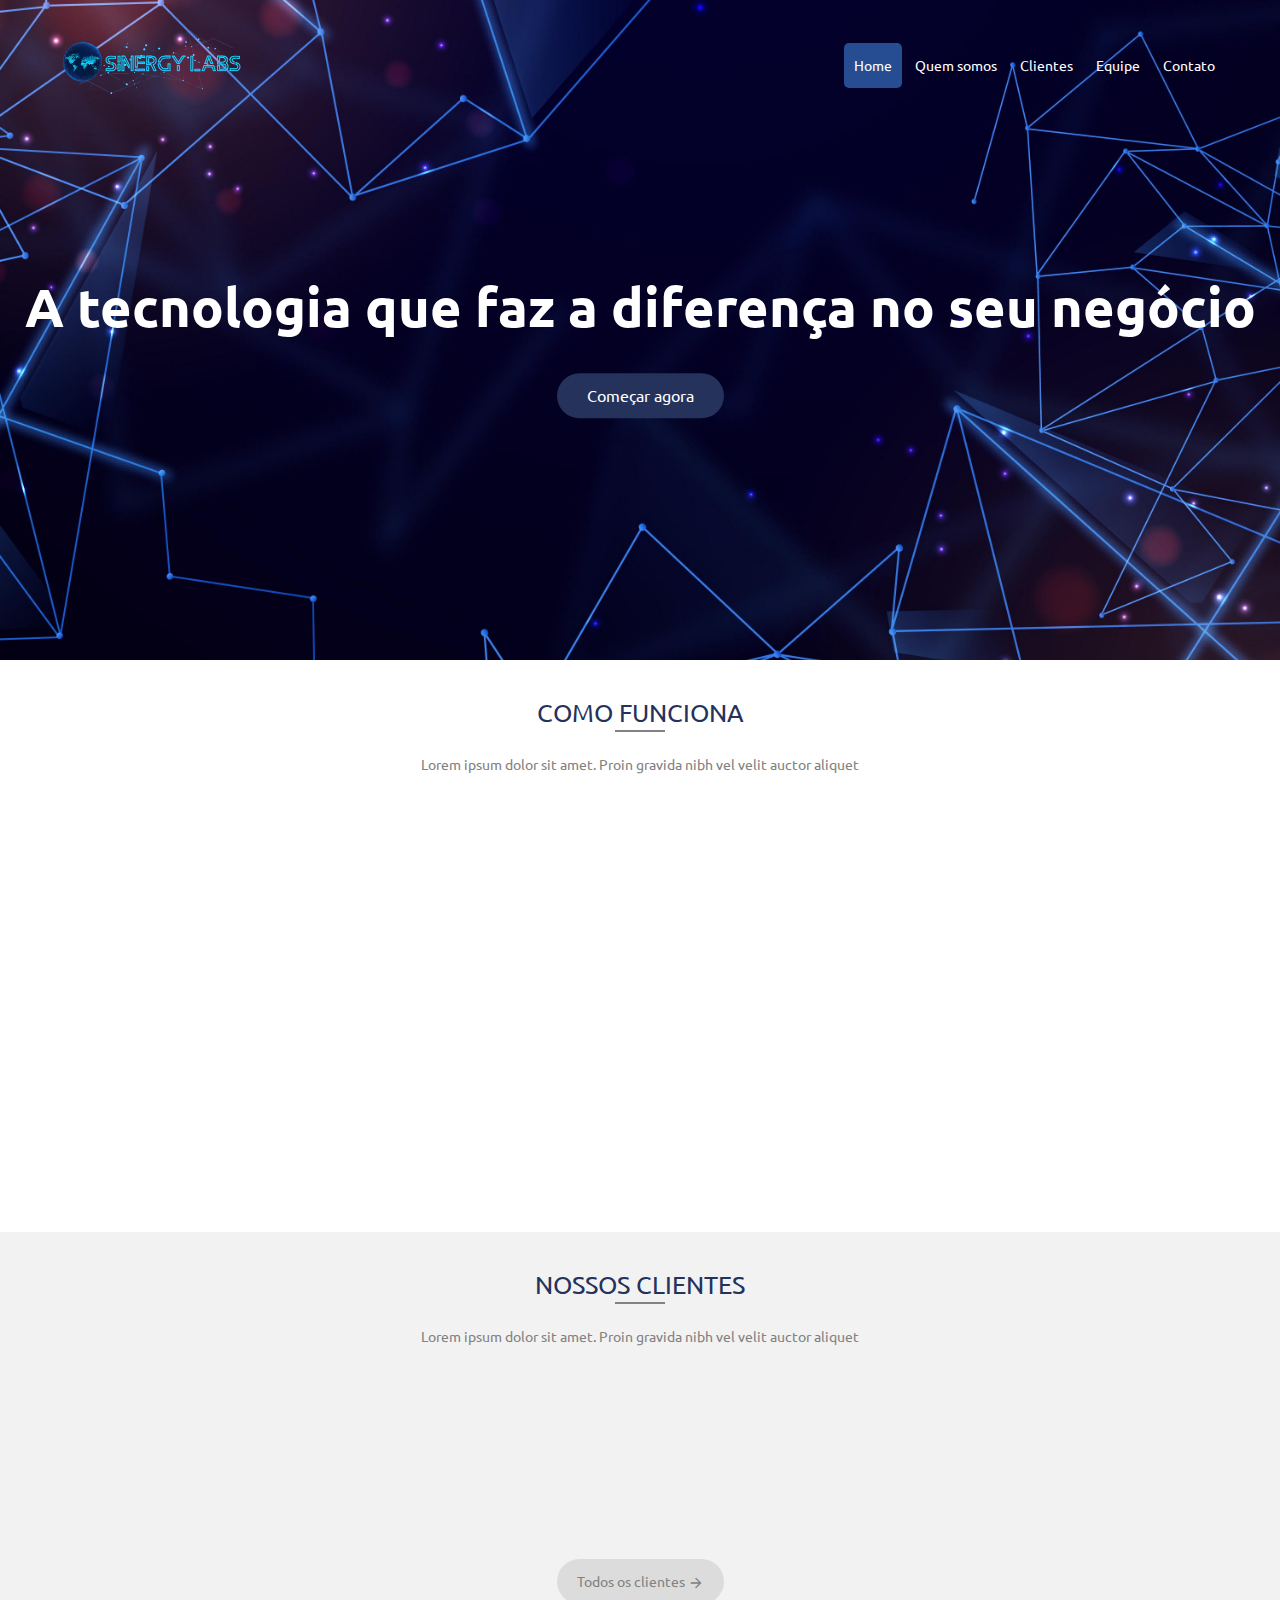
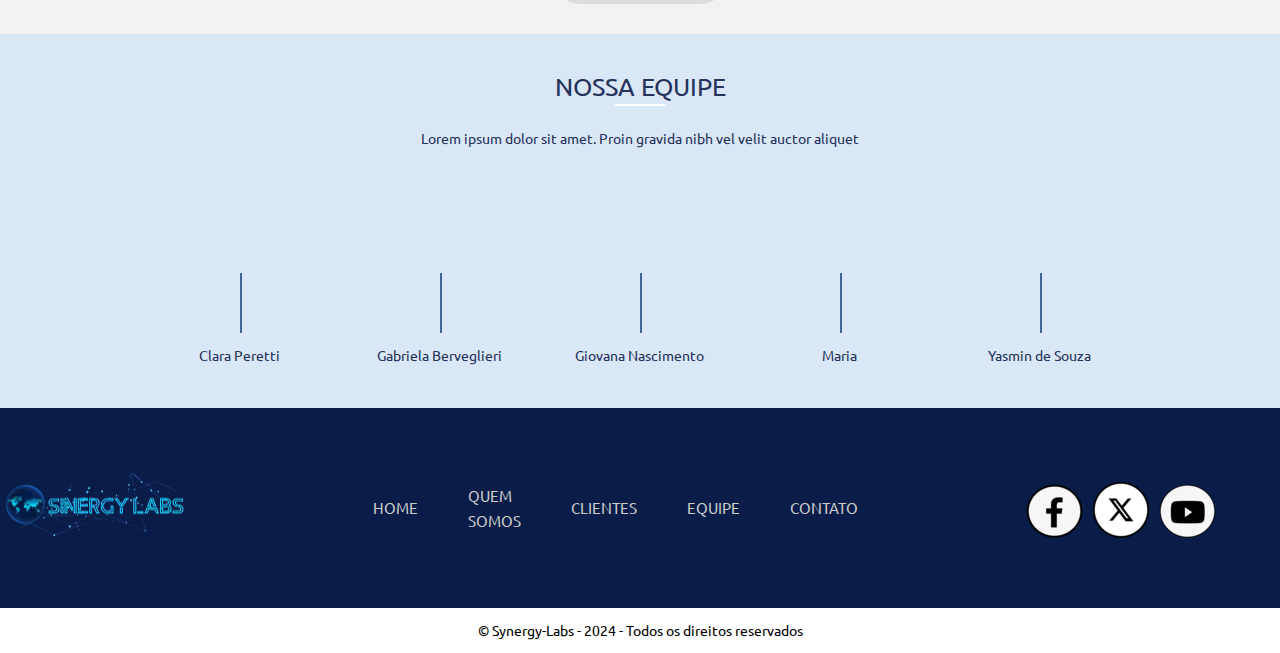
==== commit d8323211: "commit gi" ====
--- a/index.html
+++ b/index.html
@@ -132,12 +132,7 @@
     <div class="container">
       <div class="row" id="container-footer-main">
         <div class="col col-offset-desktop-1 col-desktop-3">
-<<<<<<< HEAD
-          <p><a href=""><img src="images/logo.png" alt="Logo da Sinergy Labs"></a></p>
-          <p>Lorem ipsum dolor sit amet, consectetur adipiscing elit. Ut fringilla mollis erat, vitae pulvinar nisi laoreet eget. Curabitur at arcu mi. Cras vitae pharetra mi. Vestibulum ante ipsum primis in faucibus orci luctus et ultrices posuere cubilia Curae; Sed id felis leo. Maecenas est est, vulputate at congue non, pulvinar eu arcu.</p>
-=======
           <p><a href=""><img src="images/logo-synergy.png" alt="Logo da Chatschool"></a></p>
->>>>>>> 8a29decbd6ef8cdf15f321488a924be24b29e73a
         </div>
         <div id="container-footer">
           <div id="subcontainer-footer" class="col col-offset-desktop-1 col-desktop-2 col-2">
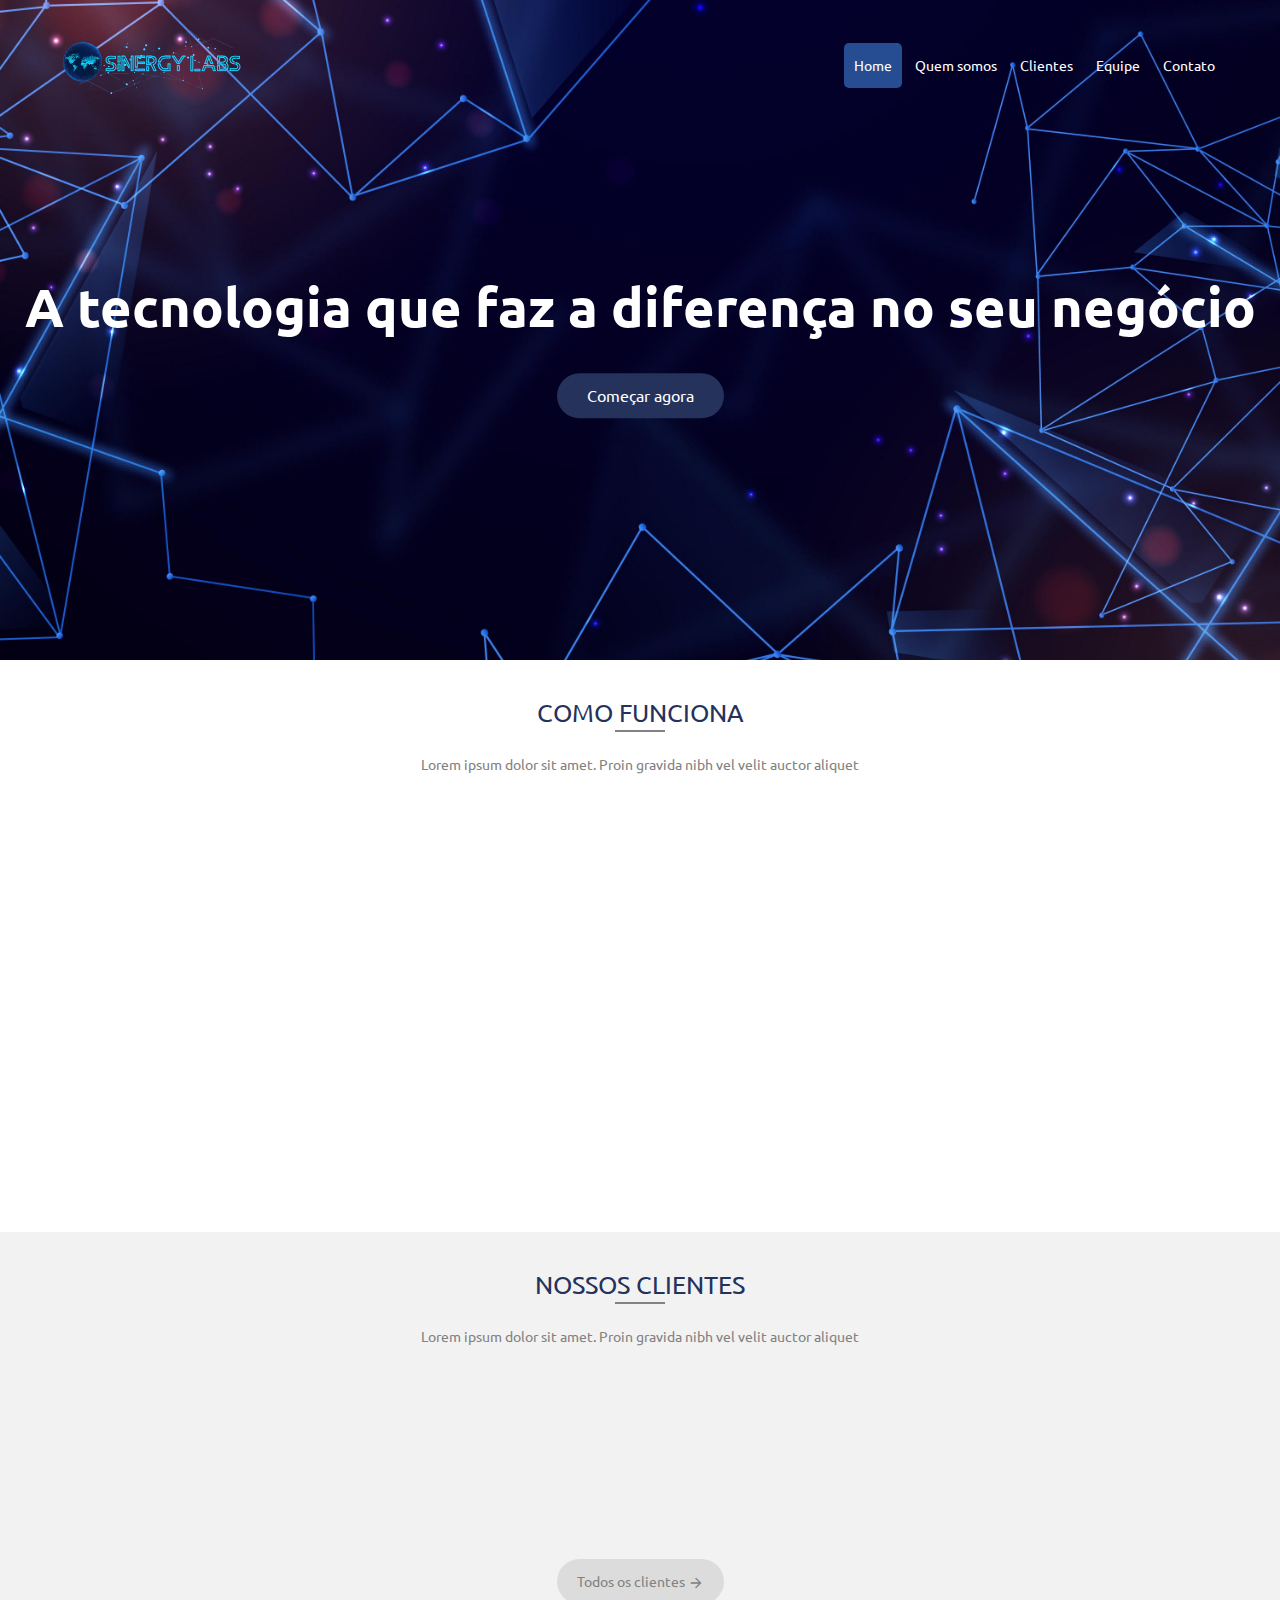
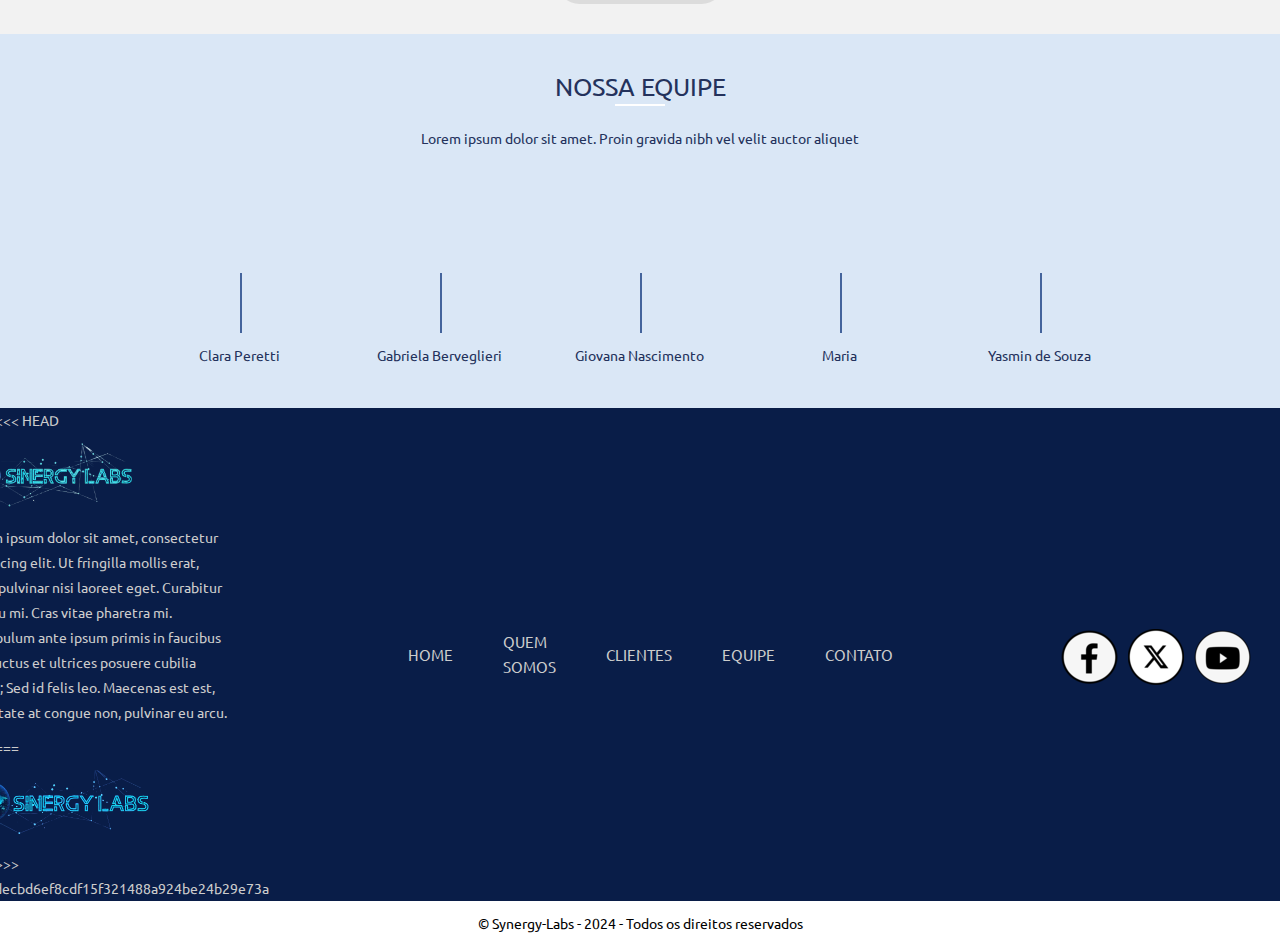
==== commit 96766f4e: "commit gi" ====
--- a/index.html
+++ b/index.html
@@ -132,7 +132,12 @@
     <div class="container">
       <div class="row" id="container-footer-main">
         <div class="col col-offset-desktop-1 col-desktop-3">
+<<<<<<< HEAD
+          <p><a href=""><img src="images/logo.png" alt="Logo da Sinergy Labs"></a></p>
+          <p>Lorem ipsum dolor sit amet, consectetur adipiscing elit. Ut fringilla mollis erat, vitae pulvinar nisi laoreet eget. Curabitur at arcu mi. Cras vitae pharetra mi. Vestibulum ante ipsum primis in faucibus orci luctus et ultrices posuere cubilia Curae; Sed id felis leo. Maecenas est est, vulputate at congue non, pulvinar eu arcu.</p>
+=======
           <p><a href=""><img src="images/logo-synergy.png" alt="Logo da Chatschool"></a></p>
+>>>>>>> 8a29decbd6ef8cdf15f321488a924be24b29e73a
         </div>
         <div id="container-footer">
           <div id="subcontainer-footer" class="col col-offset-desktop-1 col-desktop-2 col-2">
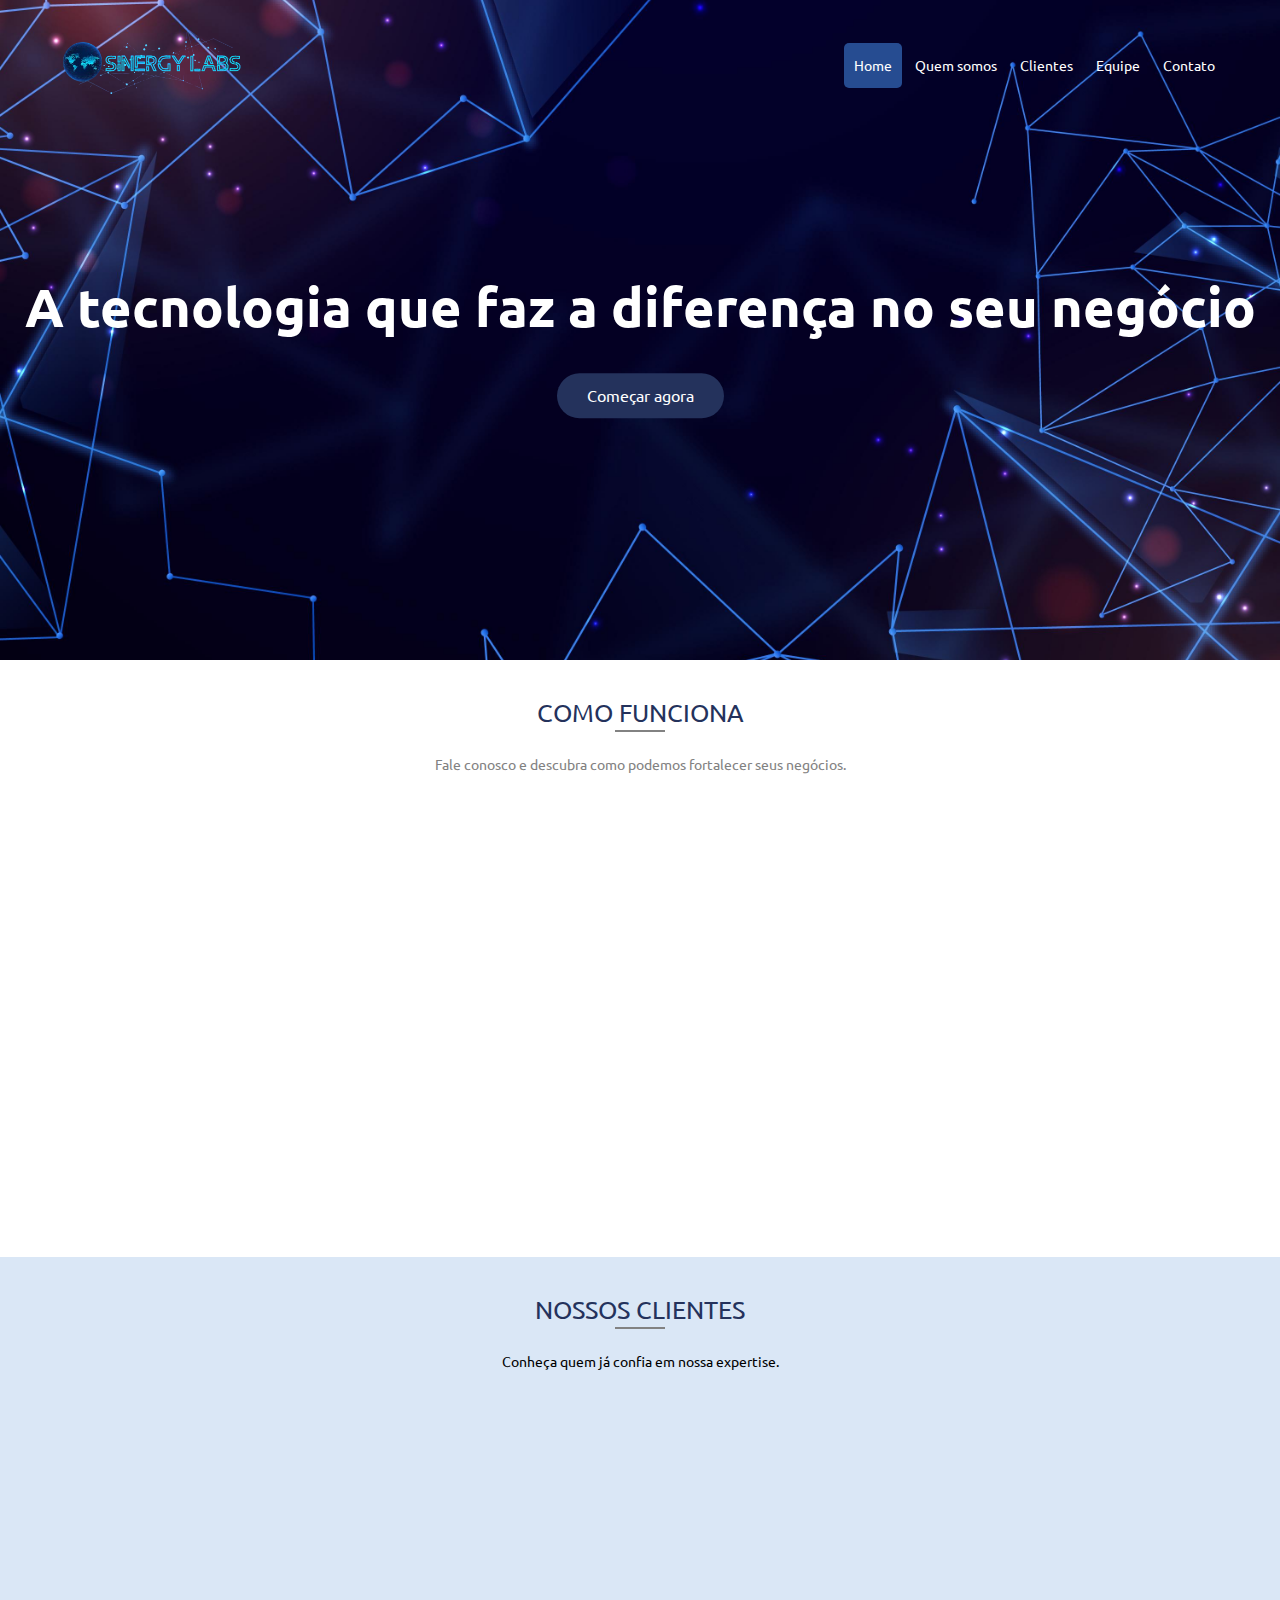
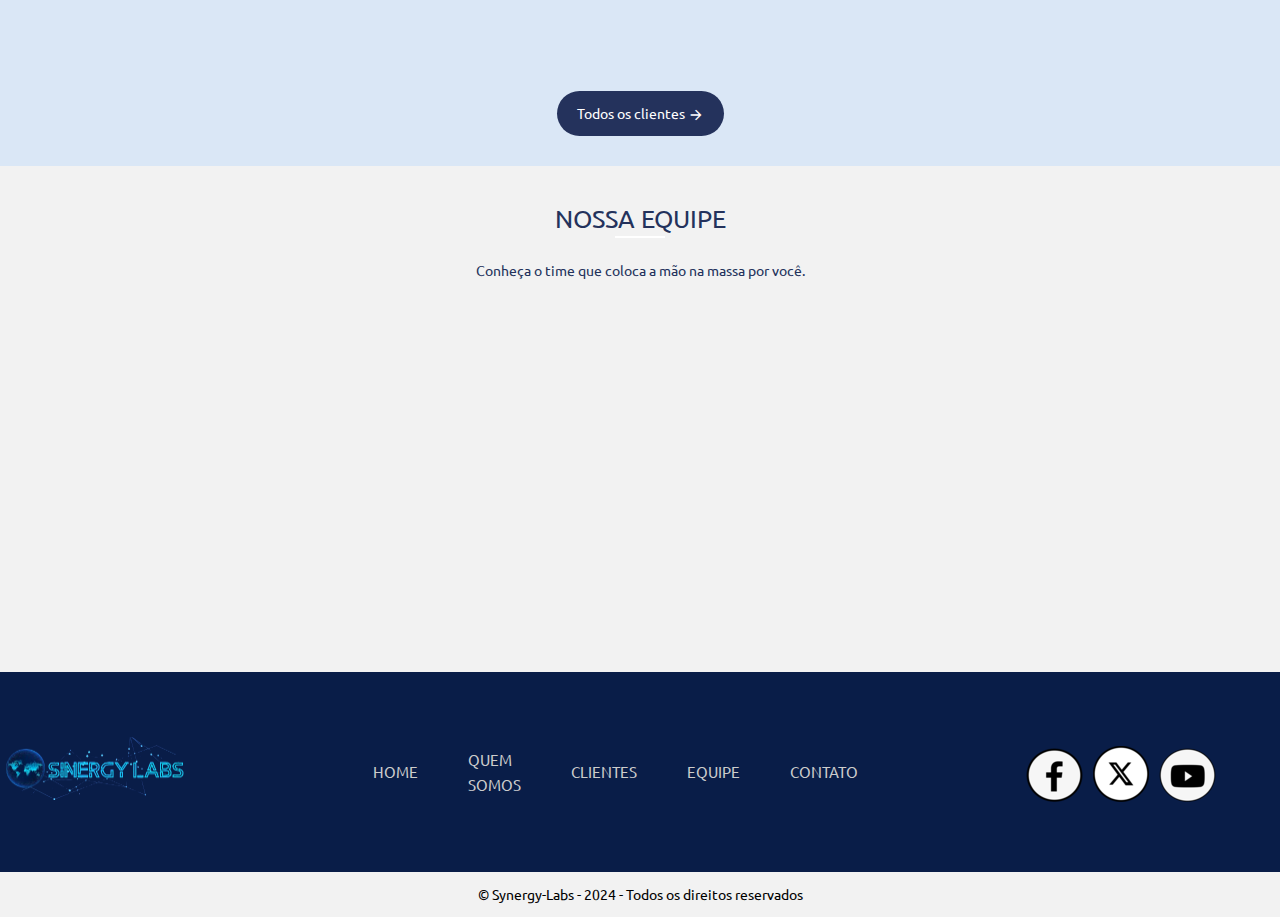
==== commit 53398485: "index mudaça" ====
--- a/index.html
+++ b/index.html
@@ -42,7 +42,7 @@
   <main>
     <section id="how-it-work" class="section section-center">
       <h2>Como funciona</h2>
-      <p class="subtitle">Lorem ipsum dolor sit amet. Proin gravida nibh vel velit auctor aliquet</p>
+      <p class="subtitle">Fale conosco e descubra como podemos fortalecer seus negócios.</p>
 
       <div class="container">
         <div class="row">
@@ -51,7 +51,7 @@
               <i class="material-icons">schedule</i>
             </div>
             <h3>Chat em tempo real</h3>
-            <p>Aenean sollicitudin, lorem quis bibendum. Lorem Ipsum. Proin gravida nibh vel velit auctor aliquet. Aenean sollicitudin, lorem quis bibendum auctor,</p>
+            <p> Aproxime sua equipe e clientes com soluções de comunicação instantânea personalizadas. Agilidade e eficiência para um fluxo de trabalho otimizado.</p>
             <p><a href="" id="btn-como-funciona" class="btn">Saiba mais</a></p>
           </div>
           <div class="col col-desktop-4" data-aos="zoom-in">
@@ -59,7 +59,7 @@
               <i class="material-icons">work</i>
             </div>
             <h3>Grupo de trabalho</h3>
-            <p>Aenean sollicitudin, lorem quis bibendum. Lorem Ipsum. Proin gravida nibh vel velit auctor aliquet. Aenean sollicitudin, lorem quis bibendum auctor,</p>
+            <p>Derrubando barreiras geográficas. Implementamos plataformas colaborativas que impulsionam a produtividade e facilitam o trabalho em equipe, de qualquer lugar.</p>
             <p><a href="" id="btn-como-funciona" class="btn">Saiba mais</a></p>
           </div>
           <div class="col col-desktop-4" data-aos="fade-left">
@@ -67,7 +67,7 @@
               <i class="material-icons">https</i>
             </div>
             <h3>Segurança</h3>
-            <p>Aenean sollicitudin, lorem quis bibendum. Lorem Ipsum. Proin gravida nibh vel velit auctor aliquet. Aenean sollicitudin, lorem quis bibendum auctor,</p>
+            <p>Tranquilidade em primeiro lugar. Proteja seus dados e sistemas com soluções de segurança robustas e personalizadas para suas necessidades.</p>
             <p><a href="" id="btn-como-funciona" class="btn">Saiba mais</a></p>
           </div>
         </div>
@@ -76,52 +76,45 @@
     </section>
     <section id="customers" class="section section-center">
       <h2>Nossos clientes</h2>
-      <p class="subtitle">Lorem ipsum dolor sit amet. Proin gravida nibh vel velit auctor aliquet</p>
+      <p class="subtitle">Conheça quem já confia em nossa expertise.</p>
 
       <div class="container">
         <div class="row">
-          <div class="col col-desktop-3"><img src="images/clientes/icon1.png" alt=""></div>
-          <div class="col col-desktop-3"><img src="images/clientes/icon2.png" alt=""></div>
-          <div class="col col-desktop-3"><img src="images/clientes/icon3.png" alt=""></div>
-          <div class="col col-desktop-3"><img src="images/clientes/icon4.png" alt=""></div>
-        </div>
-
-        <div class="row">
-          <div class="col col-desktop-3"><img src="images/clientes/icon5.png" alt=""></div>
-          <div class="col col-desktop-3"><img src="images/clientes/icon6.png" alt=""></div>
-          <div class="col col-desktop-3"><img src="images/clientes/icon7.png" alt=""></div>
-          <div class="col col-desktop-3"><img src="images/clientes/icon8.png" alt=""></div>
+          <div class="col col-desktop-3" data-aos="fade-right"><img src="images/clientes/atos.png" alt=""></div>
+          <div class="col col-desktop-3" data-aos="fade-right"><img src="images/clientes/github.png" alt=""></div>
+          <div class="col col-desktop-3" data-aos="fade-right"><img src="images/clientes/integrada.png" alt=""></div>
+          <div class="col col-desktop-3" data-aos="fade-right"><img src="images/clientes/muffato.png" alt=""></div>
         </div>
         <div class="row">
           <div class="col col-desktop-12">
-            <a href="" class="btn">Todos os clientes <i class="material-icons">arrow_forward</i></a>
+            <a href="clientes.html" class="btn">Todos os clientes <i class="material-icons">arrow_forward</i></a>
           </div>
         </div>
       </div>
     </section>
     <section id="team" class="section section-center">
       <h2>Nossa equipe</h2>
-      <p class="subtitle">Lorem ipsum dolor sit amet. Proin gravida nibh vel velit auctor aliquet</p>
+      <p class="subtitle">Conheça o time que coloca a mão na massa por você.</p>
       <div class="container">
         <div class="row">
-          <div class="col col-offset-desktop-1 col-desktop-2">
-            <div class="img-box-round"><img src="images/team/minhafoto.jpg" alt=""></div>
+          <div class="col col-offset-desktop-1 col-desktop-2" data-aos="zoom-in-right">
+            <div class="img-box-round"><img src="images/team_home/clara.jpg" alt=""></div>
             <p class="img-box-label">Clara Peretti</p>
           </div>
-          <div class="col col-desktop-2">
-            <div class="img-box-round"><img src="images/team/minhafoto.jpg" alt=""></div>
+          <div class="col col-desktop-2" data-aos="zoom-in">
+            <div class="img-box-round"><img src="images/team_home/gabi.jpg" alt=""></div>
             <p class="img-box-label">Gabriela Berveglieri</p>
           </div>
-          <div class="col col-desktop-2">
-            <div class="img-box-round"><img src="images/team/minhafoto.jpg" alt=""></div>
+          <div class="col col-desktop-2" data-aos="zoom-in">
+            <div class="img-box-round"><img src="images/team_home/giovana.jpg" alt=""></div>
             <p class="img-box-label">Giovana Nascimento</p>
           </div>
-          <div class="col col-desktop-2">
-            <div class="img-box-round"><img src="images/team/minhafoto.jpg" alt=""></div>
+          <div class="col col-desktop-2" data-aos="zoom-in">
+            <div class="img-box-round"><img src="images/team_home/maria.jpg" alt=""></div>
             <p class="img-box-label">Maria</p>
           </div>
-          <div class="col col-desktop-2">
-            <div class="img-box-round"><img src="images/team/minhafoto.jpg" alt=""></div>
+          <div class="col col-desktop-2" data-aos="zoom-in-left">
+            <div class="img-box-round"><img src="images/team_home/yasmin.jpg" alt=""></div>
             <p class="img-box-label">Yasmin de Souza</p>
           </div>
         </div>
@@ -132,12 +125,7 @@
     <div class="container">
       <div class="row" id="container-footer-main">
         <div class="col col-offset-desktop-1 col-desktop-3">
-<<<<<<< HEAD
-          <p><a href=""><img src="images/logo.png" alt="Logo da Sinergy Labs"></a></p>
-          <p>Lorem ipsum dolor sit amet, consectetur adipiscing elit. Ut fringilla mollis erat, vitae pulvinar nisi laoreet eget. Curabitur at arcu mi. Cras vitae pharetra mi. Vestibulum ante ipsum primis in faucibus orci luctus et ultrices posuere cubilia Curae; Sed id felis leo. Maecenas est est, vulputate at congue non, pulvinar eu arcu.</p>
-=======
           <p><a href=""><img src="images/logo-synergy.png" alt="Logo da Chatschool"></a></p>
->>>>>>> 8a29decbd6ef8cdf15f321488a924be24b29e73a
         </div>
         <div id="container-footer">
           <div id="subcontainer-footer" class="col col-offset-desktop-1 col-desktop-2 col-2">
--- a/css/pages/home.min.css
+++ b/css/pages/home.min.css
@@ -447,13 +447,13 @@
 }
 
 #customers {
-    background-color: rgb(242, 242, 242)
+    background-color: #b2cdec7a;
+    color: black;
 }
 
 #customers .btn {
     margin-top: 80px;
-    background-color: rgb(220, 220, 220);
-    color: rgb(130, 130, 130)
+    background-color: #24325c;
 }
 
 #customers .btn:hover {
@@ -471,7 +471,7 @@
 }
 
 #team {
-    background-color: #b2cdec7a;
+    background-color: rgb(242, 242, 242);
     color: #24325c
 }
 
@@ -517,4 +517,8 @@
     align-items: center;
     justify-content: center;
     width: 20rem;
+}
+
+#copyright{
+    background-color: rgb(242, 242, 242);
 }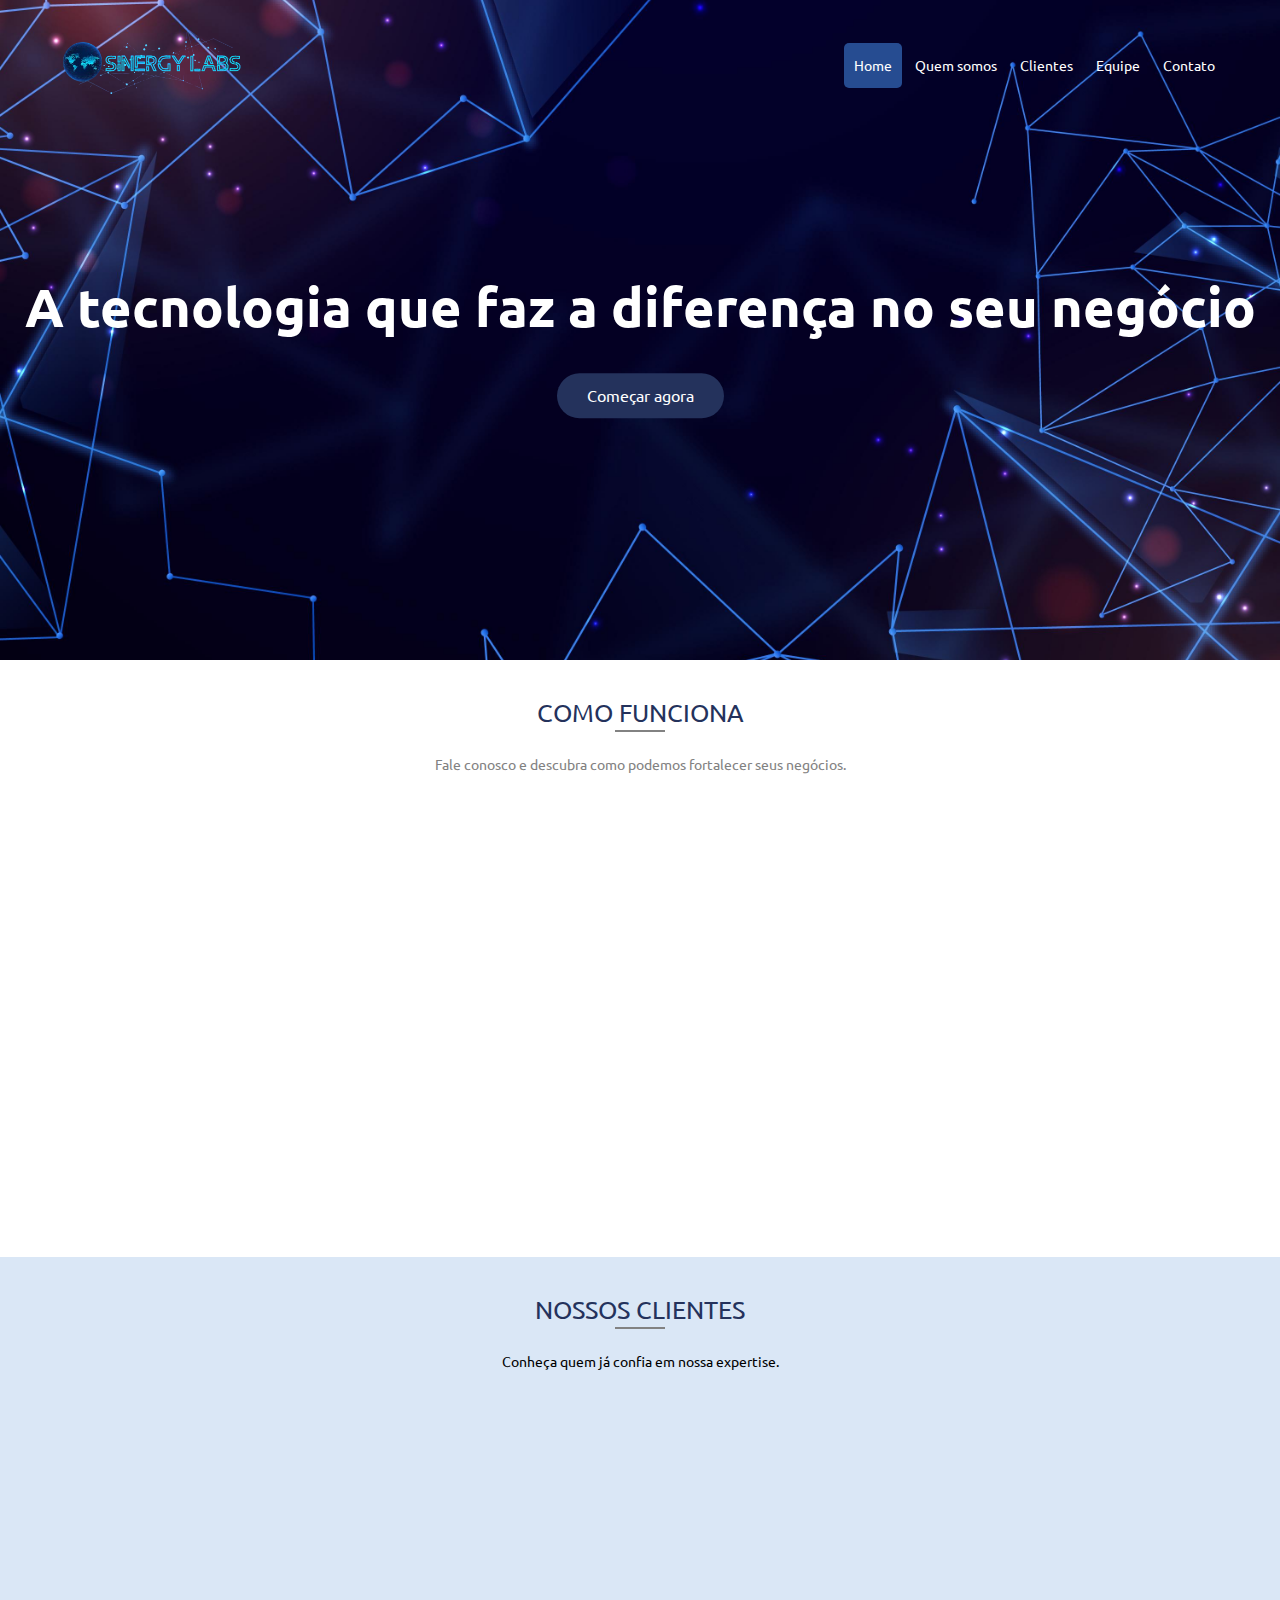
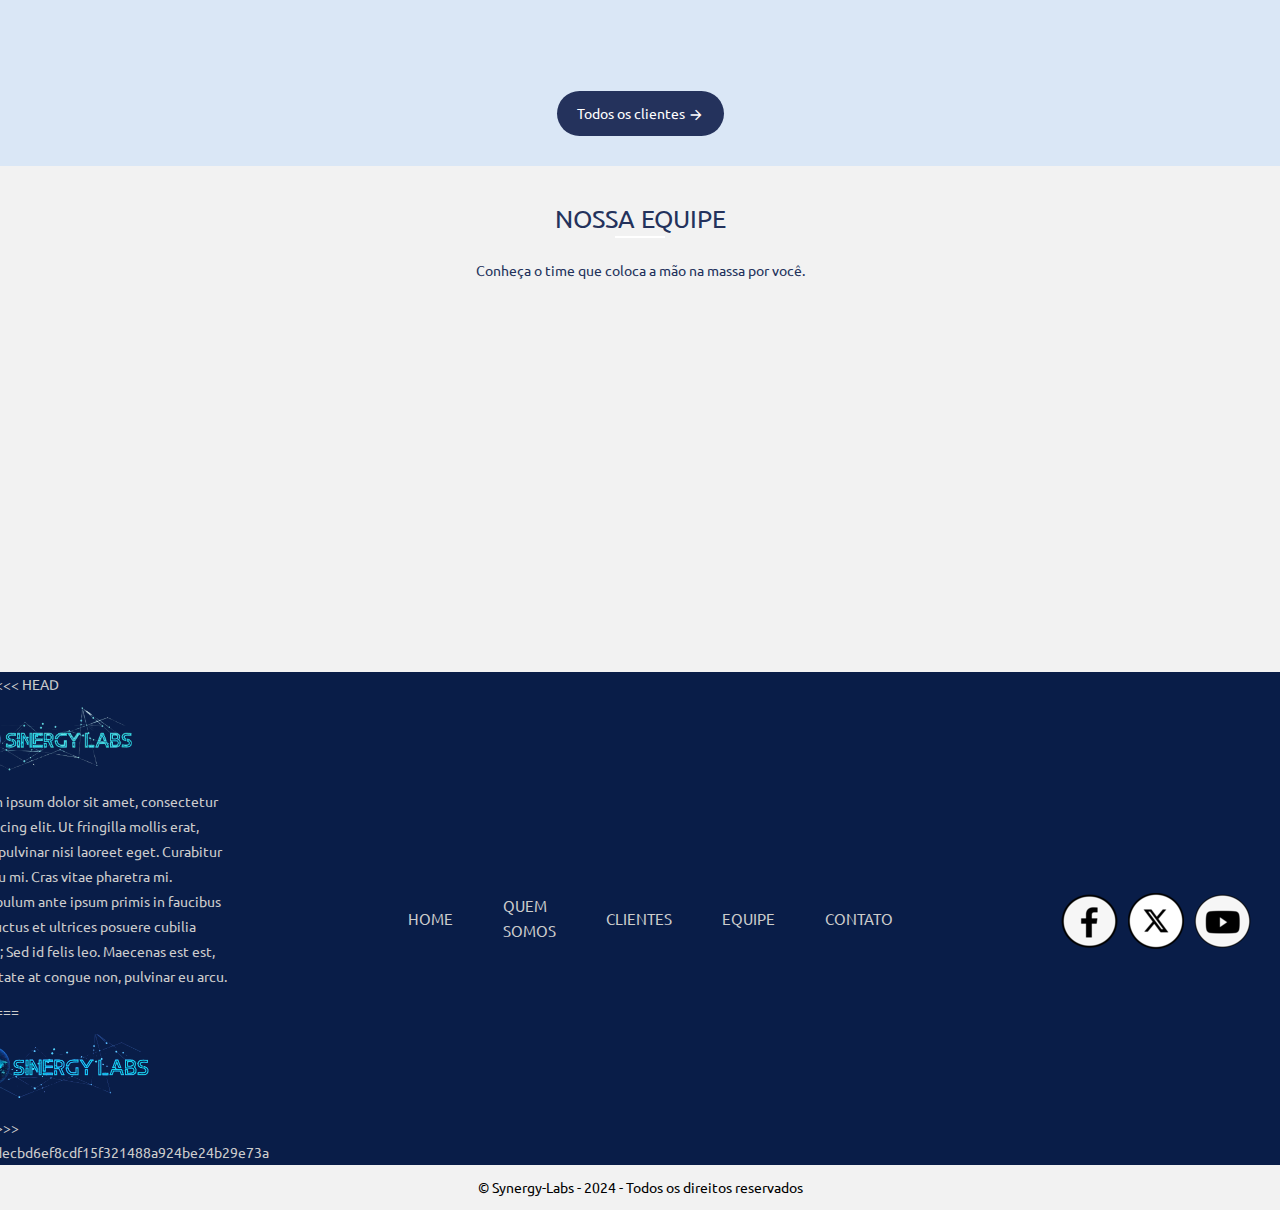
==== commit d80d0996: "mudanças index" ====
--- a/index.html
+++ b/index.html
@@ -125,7 +125,12 @@
     <div class="container">
       <div class="row" id="container-footer-main">
         <div class="col col-offset-desktop-1 col-desktop-3">
+<<<<<<< HEAD
+          <p><a href=""><img src="images/logo.png" alt="Logo da Sinergy Labs"></a></p>
+          <p>Lorem ipsum dolor sit amet, consectetur adipiscing elit. Ut fringilla mollis erat, vitae pulvinar nisi laoreet eget. Curabitur at arcu mi. Cras vitae pharetra mi. Vestibulum ante ipsum primis in faucibus orci luctus et ultrices posuere cubilia Curae; Sed id felis leo. Maecenas est est, vulputate at congue non, pulvinar eu arcu.</p>
+=======
           <p><a href=""><img src="images/logo-synergy.png" alt="Logo da Chatschool"></a></p>
+>>>>>>> 8a29decbd6ef8cdf15f321488a924be24b29e73a
         </div>
         <div id="container-footer">
           <div id="subcontainer-footer" class="col col-offset-desktop-1 col-desktop-2 col-2">
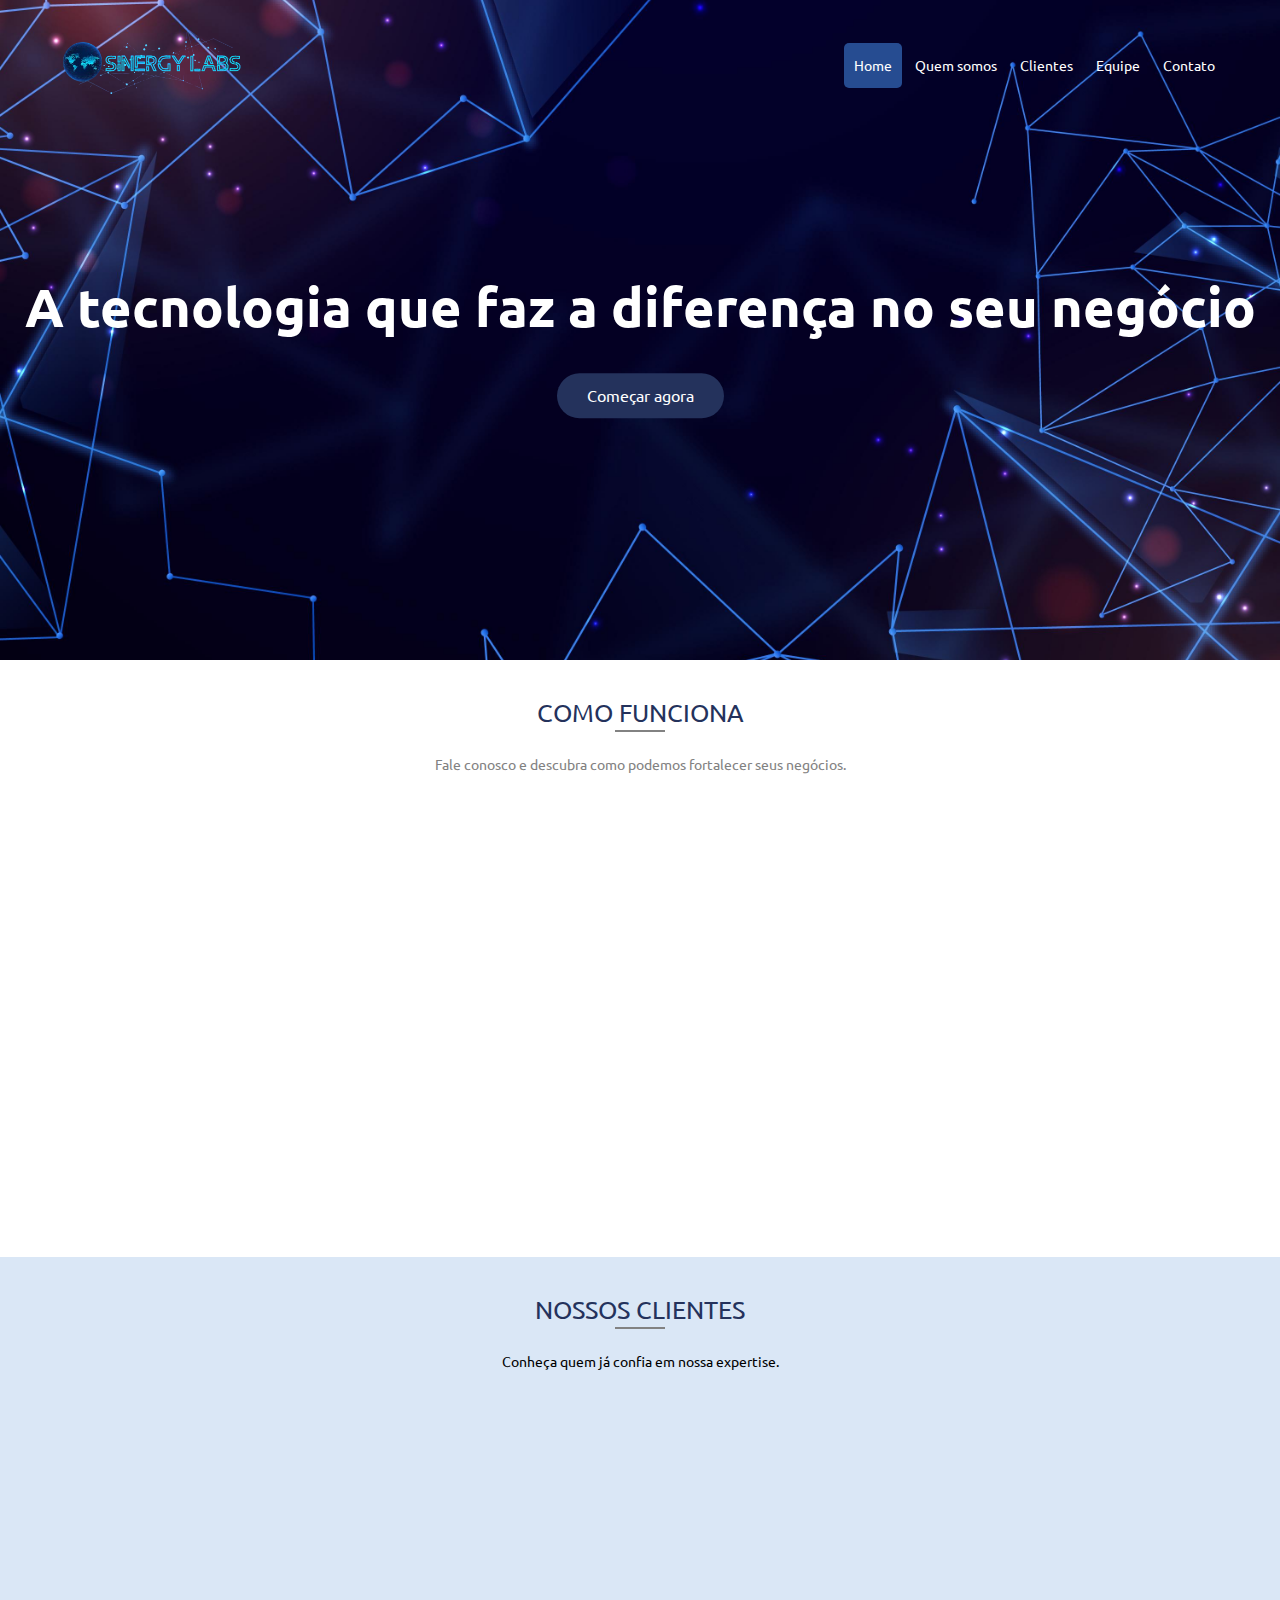
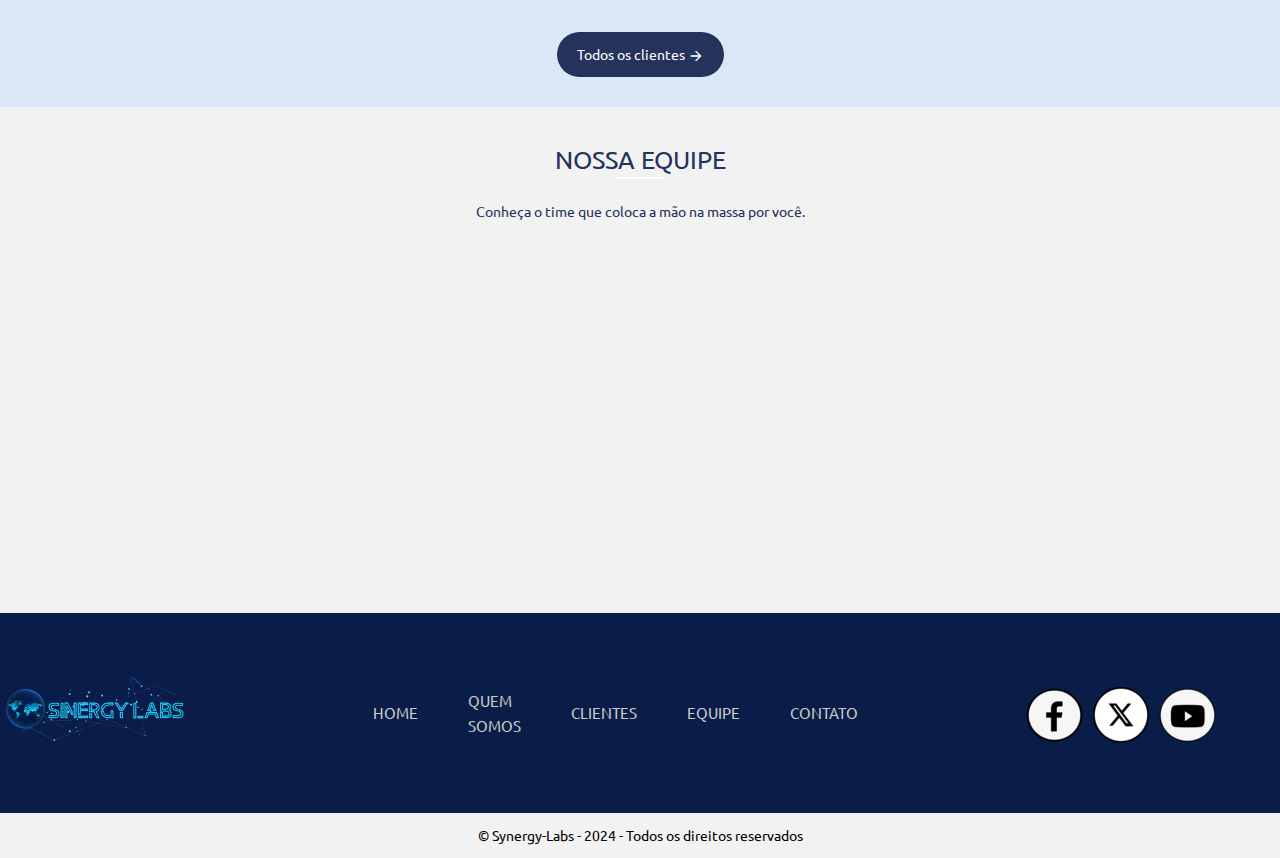
==== commit b3672ec3: "commit yasmin" ====
--- a/index.html
+++ b/index.html
@@ -83,7 +83,7 @@
           <div class="col col-desktop-3" data-aos="fade-right"><img src="images/clientes/atos.png" alt=""></div>
           <div class="col col-desktop-3" data-aos="fade-right"><img src="images/clientes/github.png" alt=""></div>
           <div class="col col-desktop-3" data-aos="fade-right"><img src="images/clientes/integrada.png" alt=""></div>
-          <div class="col col-desktop-3" data-aos="fade-right"><img src="images/clientes/muffato.png" alt=""></div>
+          <div class="col col-desktop-3" data-aos="fade-right"><img src="images/clientes/oracle.png" alt=""></div>
         </div>
         <div class="row">
           <div class="col col-desktop-12">
@@ -125,12 +125,7 @@
     <div class="container">
       <div class="row" id="container-footer-main">
         <div class="col col-offset-desktop-1 col-desktop-3">
-<<<<<<< HEAD
-          <p><a href=""><img src="images/logo.png" alt="Logo da Sinergy Labs"></a></p>
-          <p>Lorem ipsum dolor sit amet, consectetur adipiscing elit. Ut fringilla mollis erat, vitae pulvinar nisi laoreet eget. Curabitur at arcu mi. Cras vitae pharetra mi. Vestibulum ante ipsum primis in faucibus orci luctus et ultrices posuere cubilia Curae; Sed id felis leo. Maecenas est est, vulputate at congue non, pulvinar eu arcu.</p>
-=======
           <p><a href=""><img src="images/logo-synergy.png" alt="Logo da Chatschool"></a></p>
->>>>>>> 8a29decbd6ef8cdf15f321488a924be24b29e73a
         </div>
         <div id="container-footer">
           <div id="subcontainer-footer" class="col col-offset-desktop-1 col-desktop-2 col-2">
